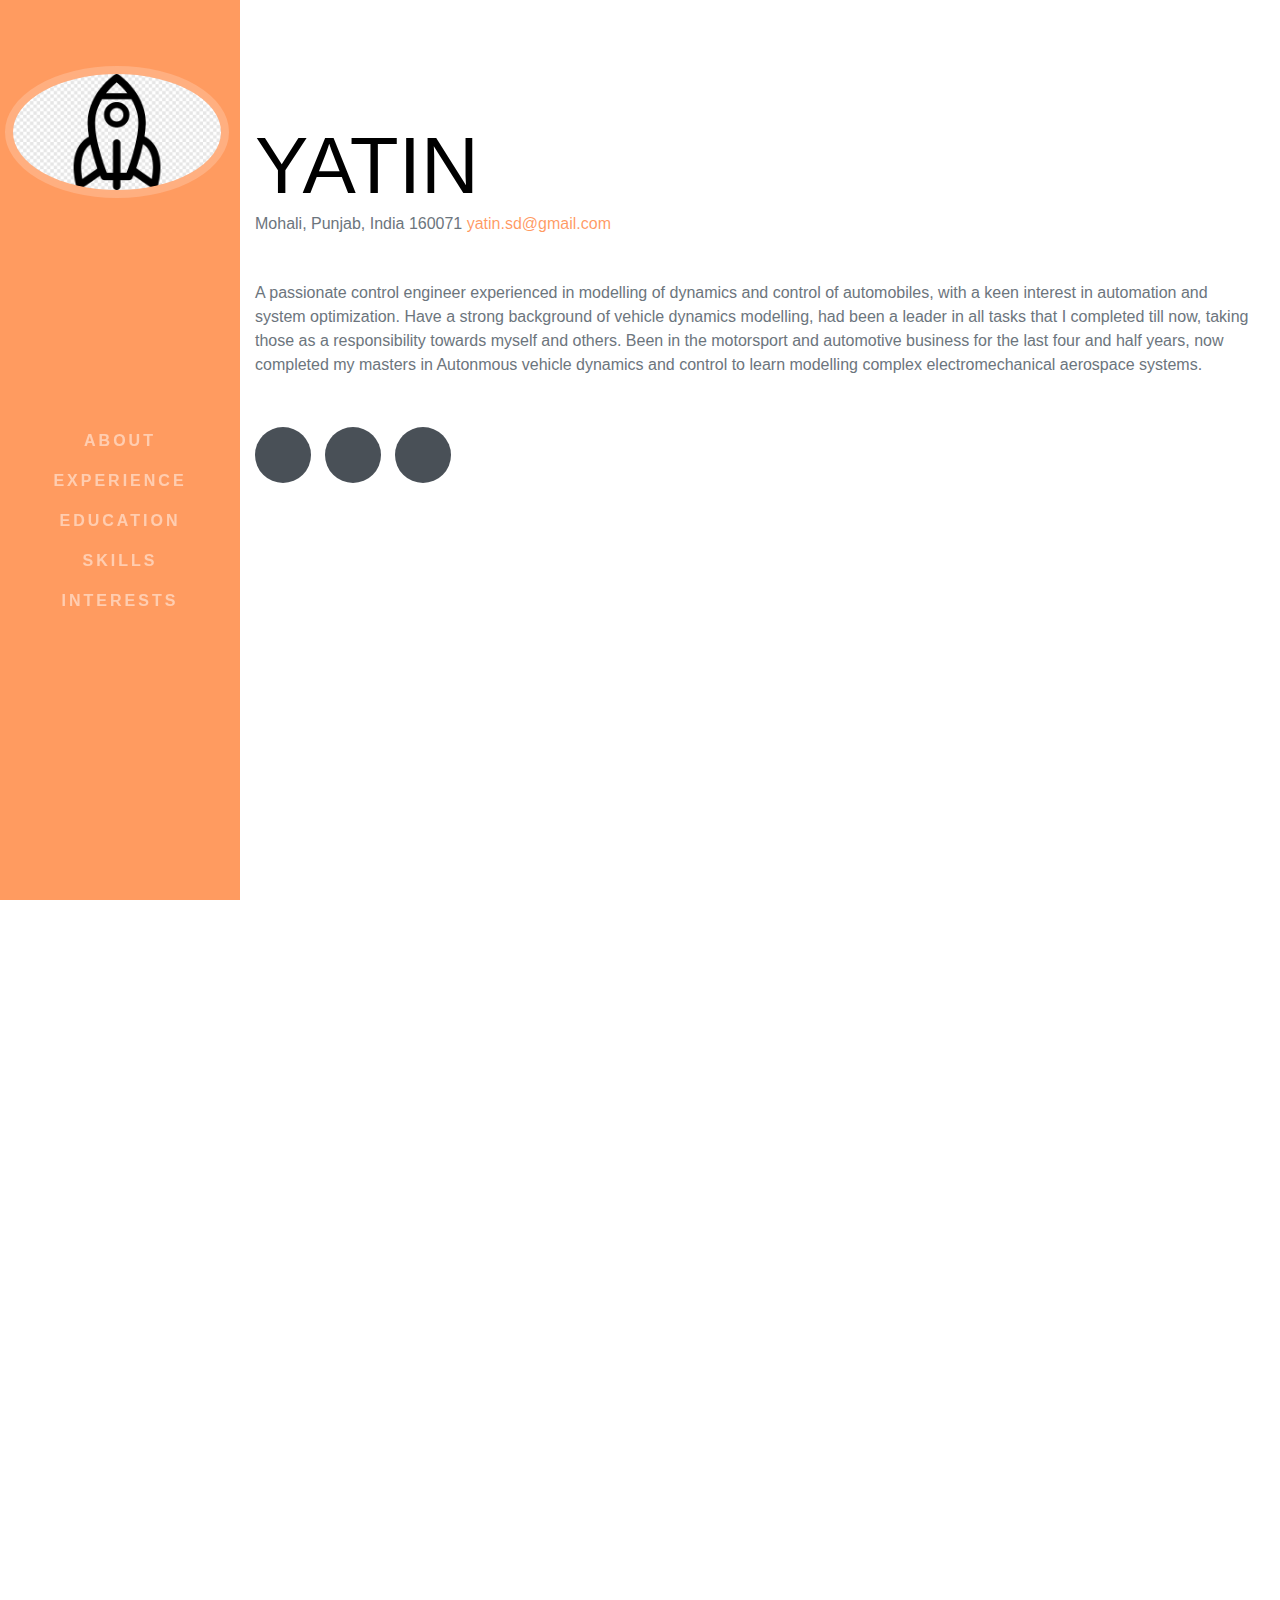
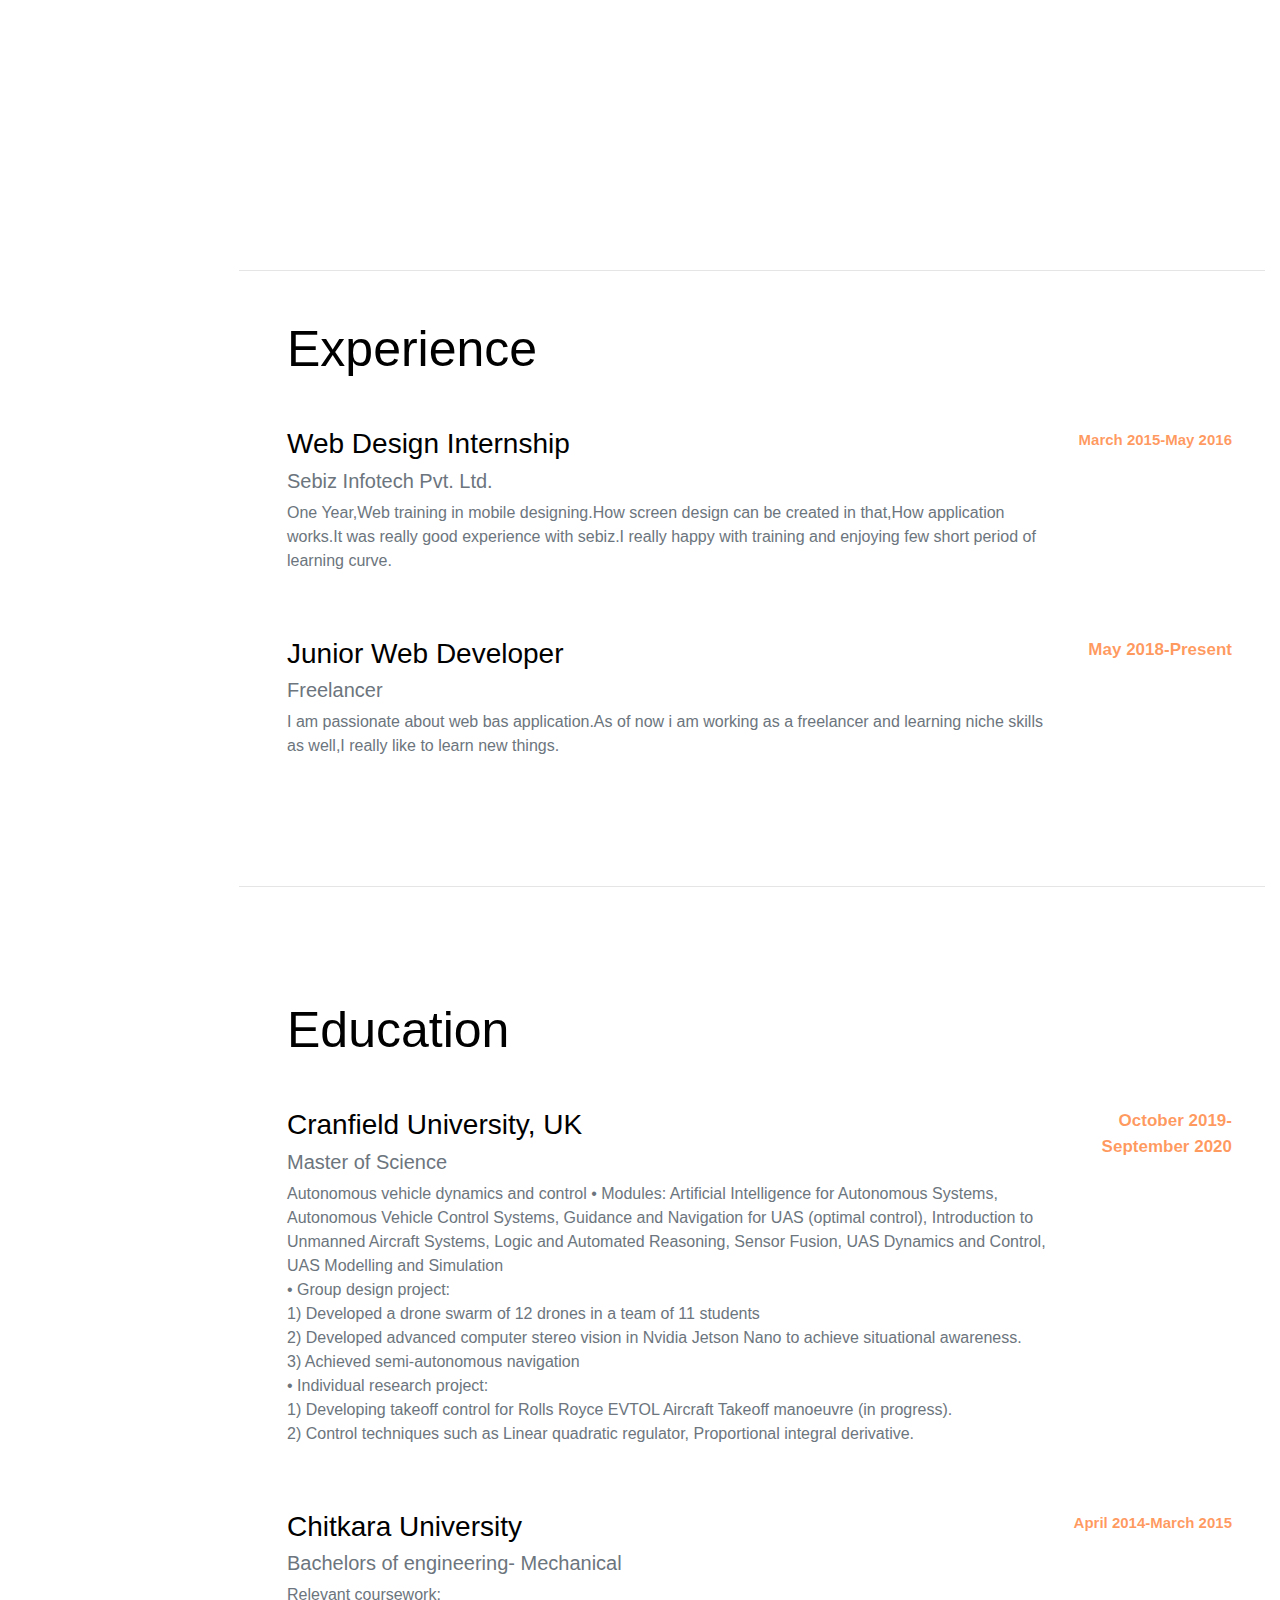
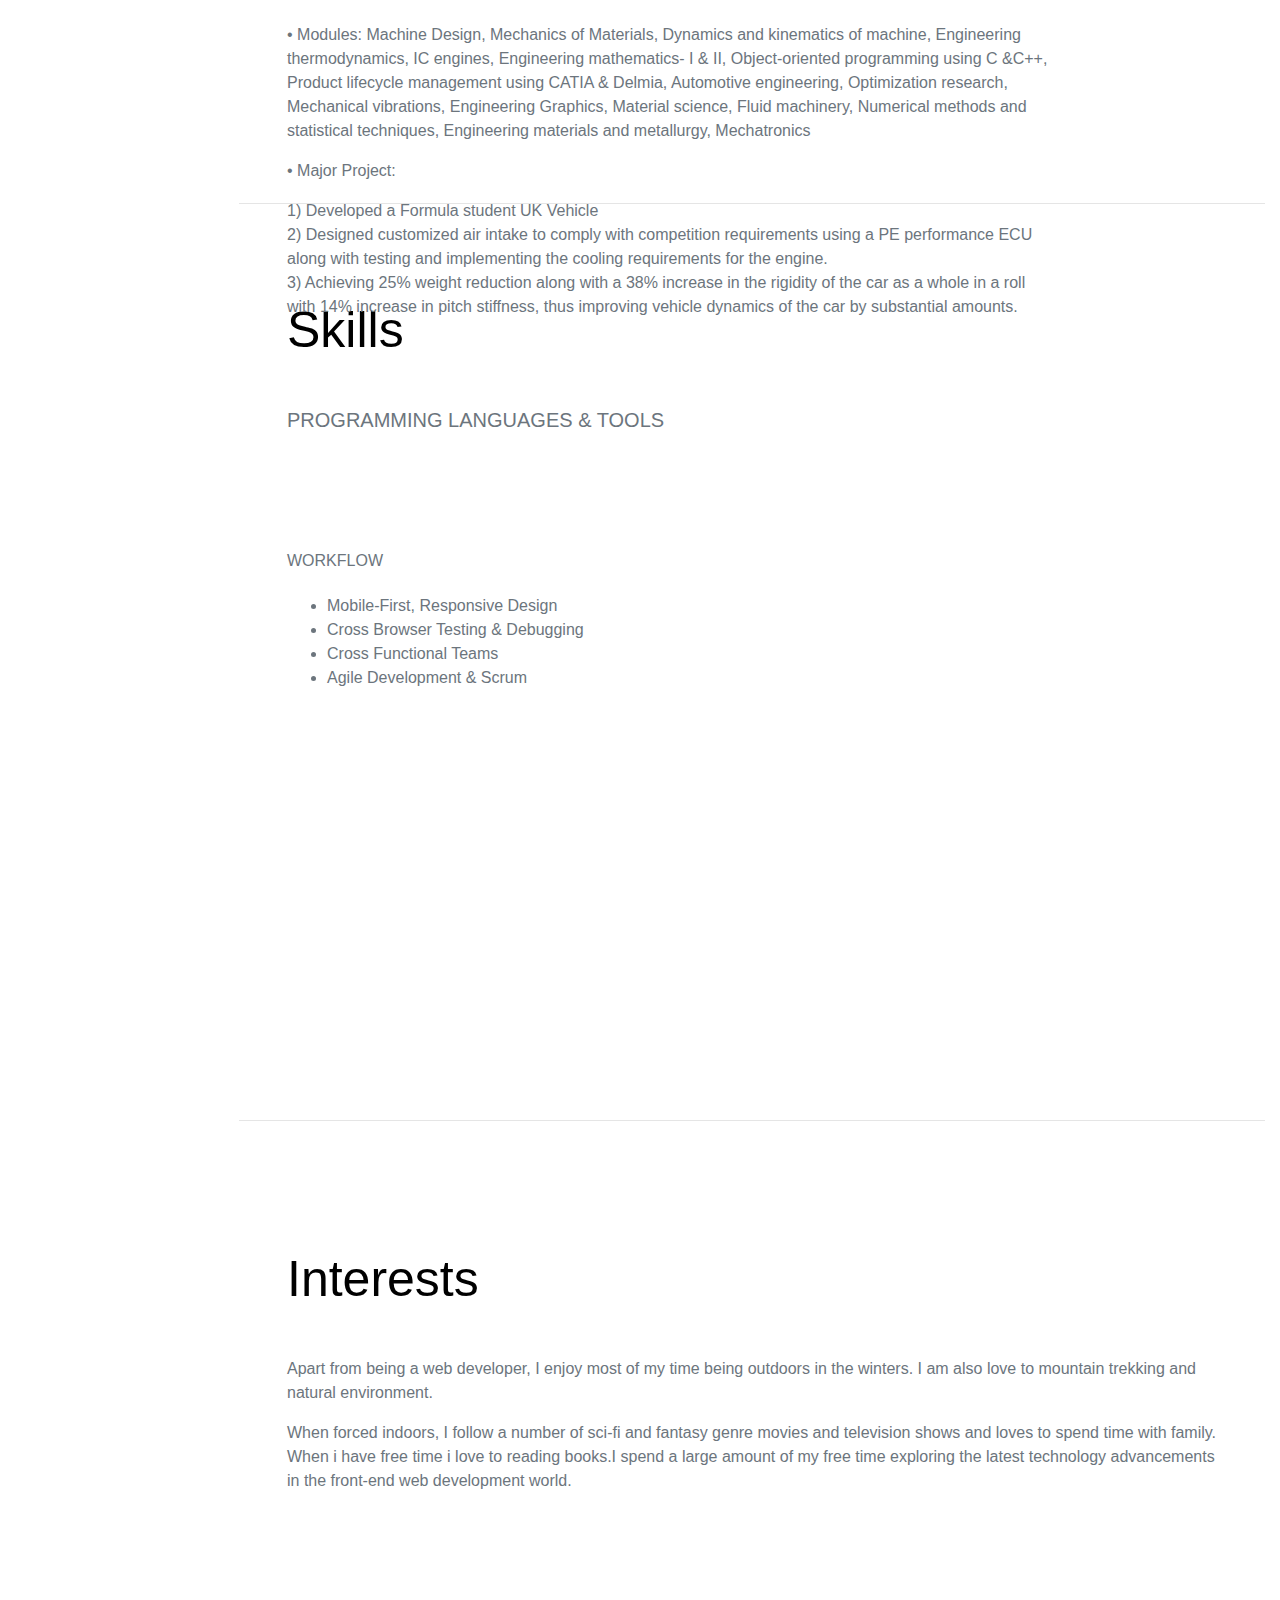
==== index.html @ 7734121a "Update index.html" ====
<!DOCTYPE html>
<html>
  <head>
    <meta charset="utf-8" />
    <meta
      name="viewport"
      content="width=device-width, initial-scale=1, shrink-to-fit=no"
    />
    <link rel="stylesheet" href="./assets/css/bootstrap.css" />
    <title>Resume</title>
    <link rel="stylesheet" href="./assets/css/resume.css" />
    <link
      rel="stylesheet"
      href="https://use.fontawesome.com/releases/v5.7.1/css/all.css"
      integrity="sha384-fnmOCqbTlWIlj8LyTjo7mOUStjsKC4pOpQbqyi7RrhN7udi9RwhKkMHpvLbHG9Sr"
      crossorigin="anonymous"
    />
  </head>

  <body id="page-top">
    <nav class="navbar navbar-expand-lg navbar-dark fixed-top" id="sideNav">
      <a class="navbar-brand" href="#page-top">
        <span class="d-block d-lg-none">YATIN</span>
        <span class="d-none d-lg-block">
          <img
            src="./assets/img/Robot.png"
            class="img-fluid img-profile rounded-circle"
            alt="my profile pic"
          />
        </span>
      </a>
      <button
        class="navbar-toggler"
        type="button"
        data-toggle="collapse"
        data-target="#collapsibleNavbar"
      >
        <span class="navbar-toggler-icon"></span>
      </button>
      <div class="collapse navbar-collapse" id="collapsibleNavbar">
        <ul class="navbar-nav">
          <li class="nav-item">
            <a class="nav-link" href="#about">About</a>
          </li>
          <li class="nav-item">
            <a class="nav-link" href="#experience">Experience</a>
          </li>
          <li class="nav-item">
            <a class="nav-link" href="#education">Education</a>
          </li>
          <li class="nav-item">
            <a class="nav-link" href="#skills">Skills</a>
          </li>
          <li class="nav-item">
            <a class="nav-link" href="#interests">Interests</a>
          </li>
        </ul>
      </div>
    </nav>

    <main class="container-fluid">
      <section
        class="resume-section p-3 p-lg-10"
        id="about"
        data-component="about"
      ></section>

      <hr class="mb-0" />

      <section
        class="resume-section p-3 p-lg-5"
        id="experience"
        data-component="experience"
      ></section>

      <hr class="mb-0" />

      <section
        class="resume-section p-3 p-lg-5"
        id="education"
        data-component="education"
      ></section>

      <hr class="mb-0" />

      <section
        class="resume-section p-3 p-lg-5"
        id="skills"
        data-component="skills"
      ></section>

      <hr class="mb-0" />

      <section
        class="resume-section p-3 p-lg-5"
        id="interests"
        data-component="interests"
      ></section>
    </main>
    <script src="./assets/js/jquery.js"></script>
    <script src="./assets/js/custom.js"></script>
  </body>
</html>
---- assets/css/resume.css ----
@import url("mobile.css");

body{
    /* font-family:Muli,-apple-system,BlinkMacSystemFont,'Segoe UI',Roboto,'Helvetica Neue',Arial,sans-serif,'Apple Color Emoji','Segoe UI Emoji','Segoe UI Symbol','Noto Color Emoji'; */
    padding-top:54px;
    color:#868e96;
}

#sideNav{
    background-color: rgba(255, 94, 0, 0.623);
}

#sideNav .navbar-nav .nav-item .nav-link{
    font-weight:800;
    letter-spacing:3px;
    text-transform:uppercase;
}

#about{
    height: 200vh;
    text-transform: ;
}

#about h1{
    text-transform: uppercase;
    font-size: 5rem;
    color: black;
}

#experience h1{
    font-size: 50px;
    color: black;
}

#experience h3{
    color: black;
}

#education{
    height: 100vh;
}

#education h1{
    font-size: 50px;
    color: black;
    margin-top: 65px;
}

#education h3{
    color: black;
}

#skills{
    height: 100vh;
}

#skills h1{
    font-size: 50px;
    color: black;
}

.languages i:hover{
    color: rgba(255, 94, 0, 0.623);
}

.languages{
    font-size: 50px;
    margin-top: 20px;
}

.languages .html{
    margin-right: 10px;
}

.languages .css{
    margin-right: 10px;
}

#interests{
    height: 100vh;
}

#interests h1{
    font-size: 50px;
    color: black;
    margin-top: 80px; 
}

.name{
    color: rgba(255, 94, 0, 0.623);
}

.social-icons{
    font-size: 50px;
    margin-top: 50px; 
}

.social-icons a{
    display:inline-block;
    height:56px;
    width: 56px;
    background-color:#495057;
    color:white;
    border-radius:100%;
    text-align:center;
    font-size:25px;
    line-height:56px;
}

.social-icons a:hover{
    background-color:rgba(255, 94, 0, 0.623);
}

.resume-date{
    padding: 0;
    font-size: 17px;
    color: rgba(255, 94, 0, 0.623);
}

.senior{
    font-size: 15px;
}
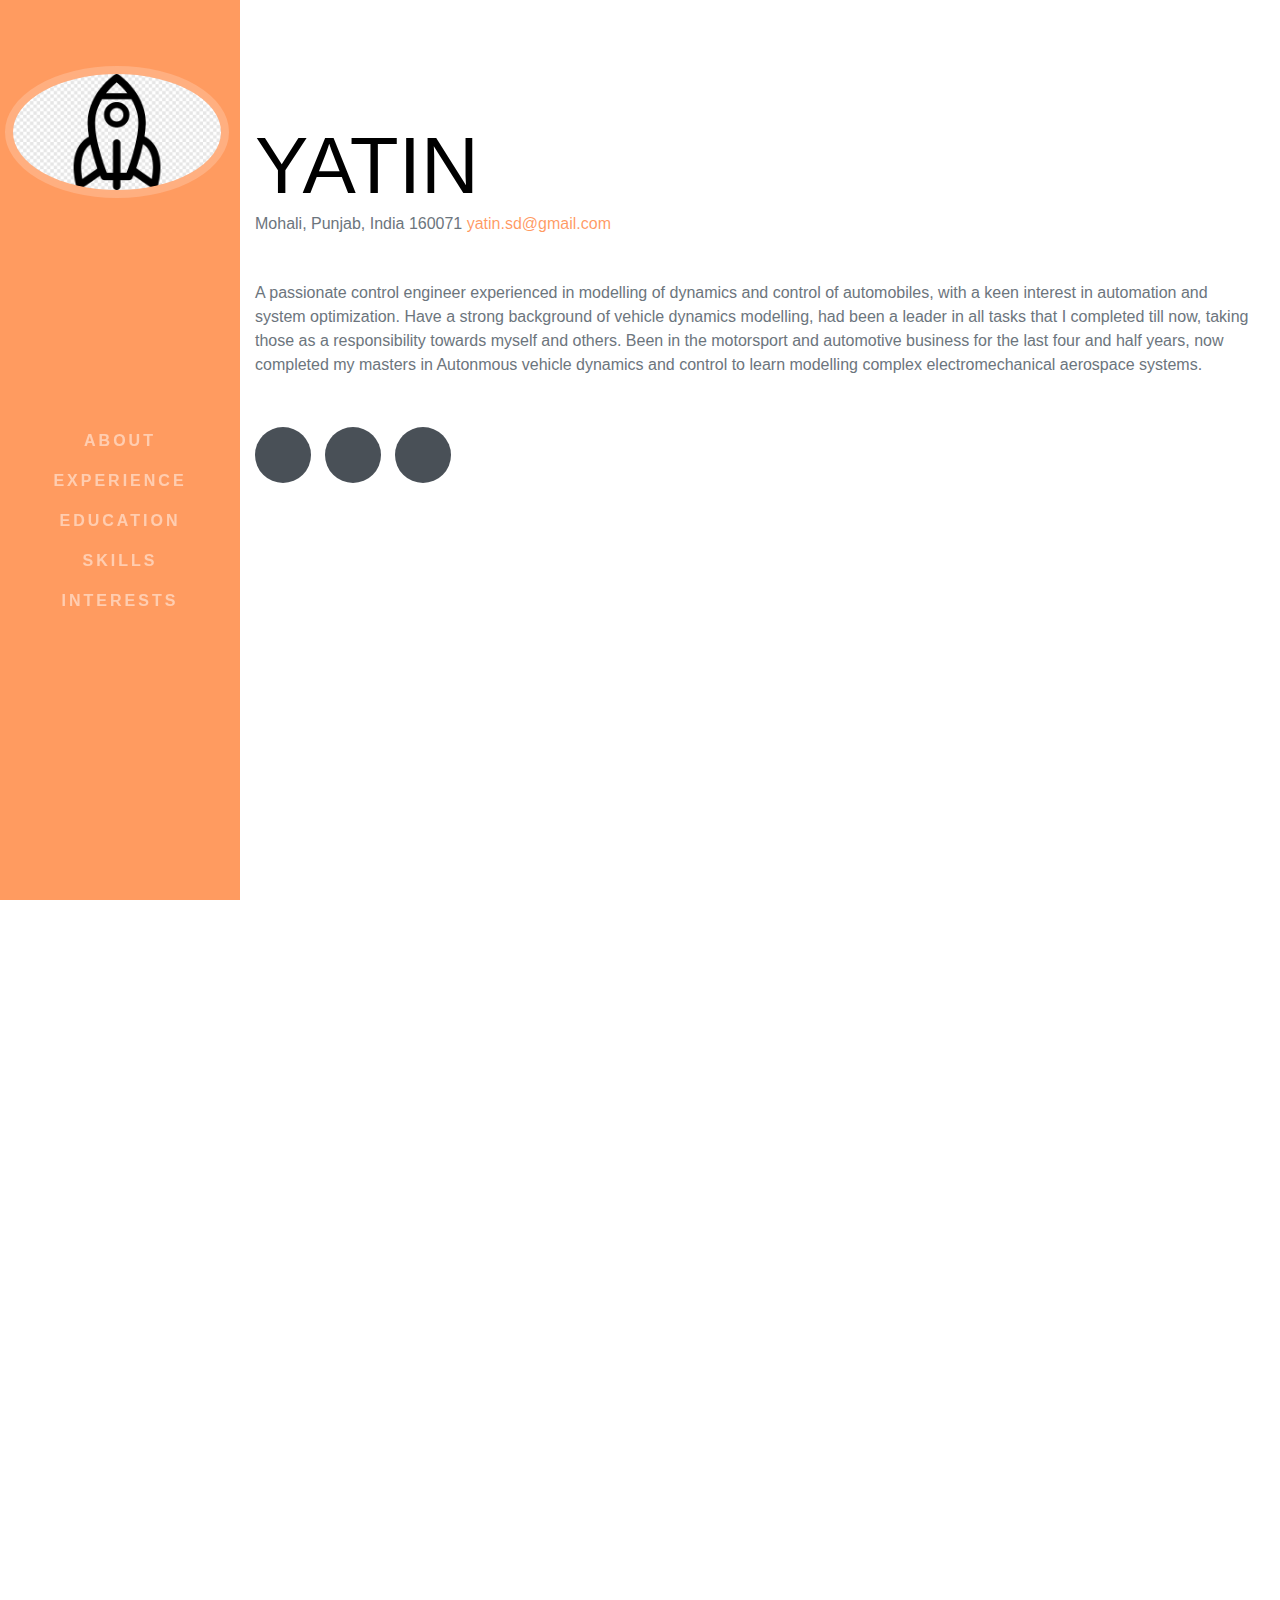
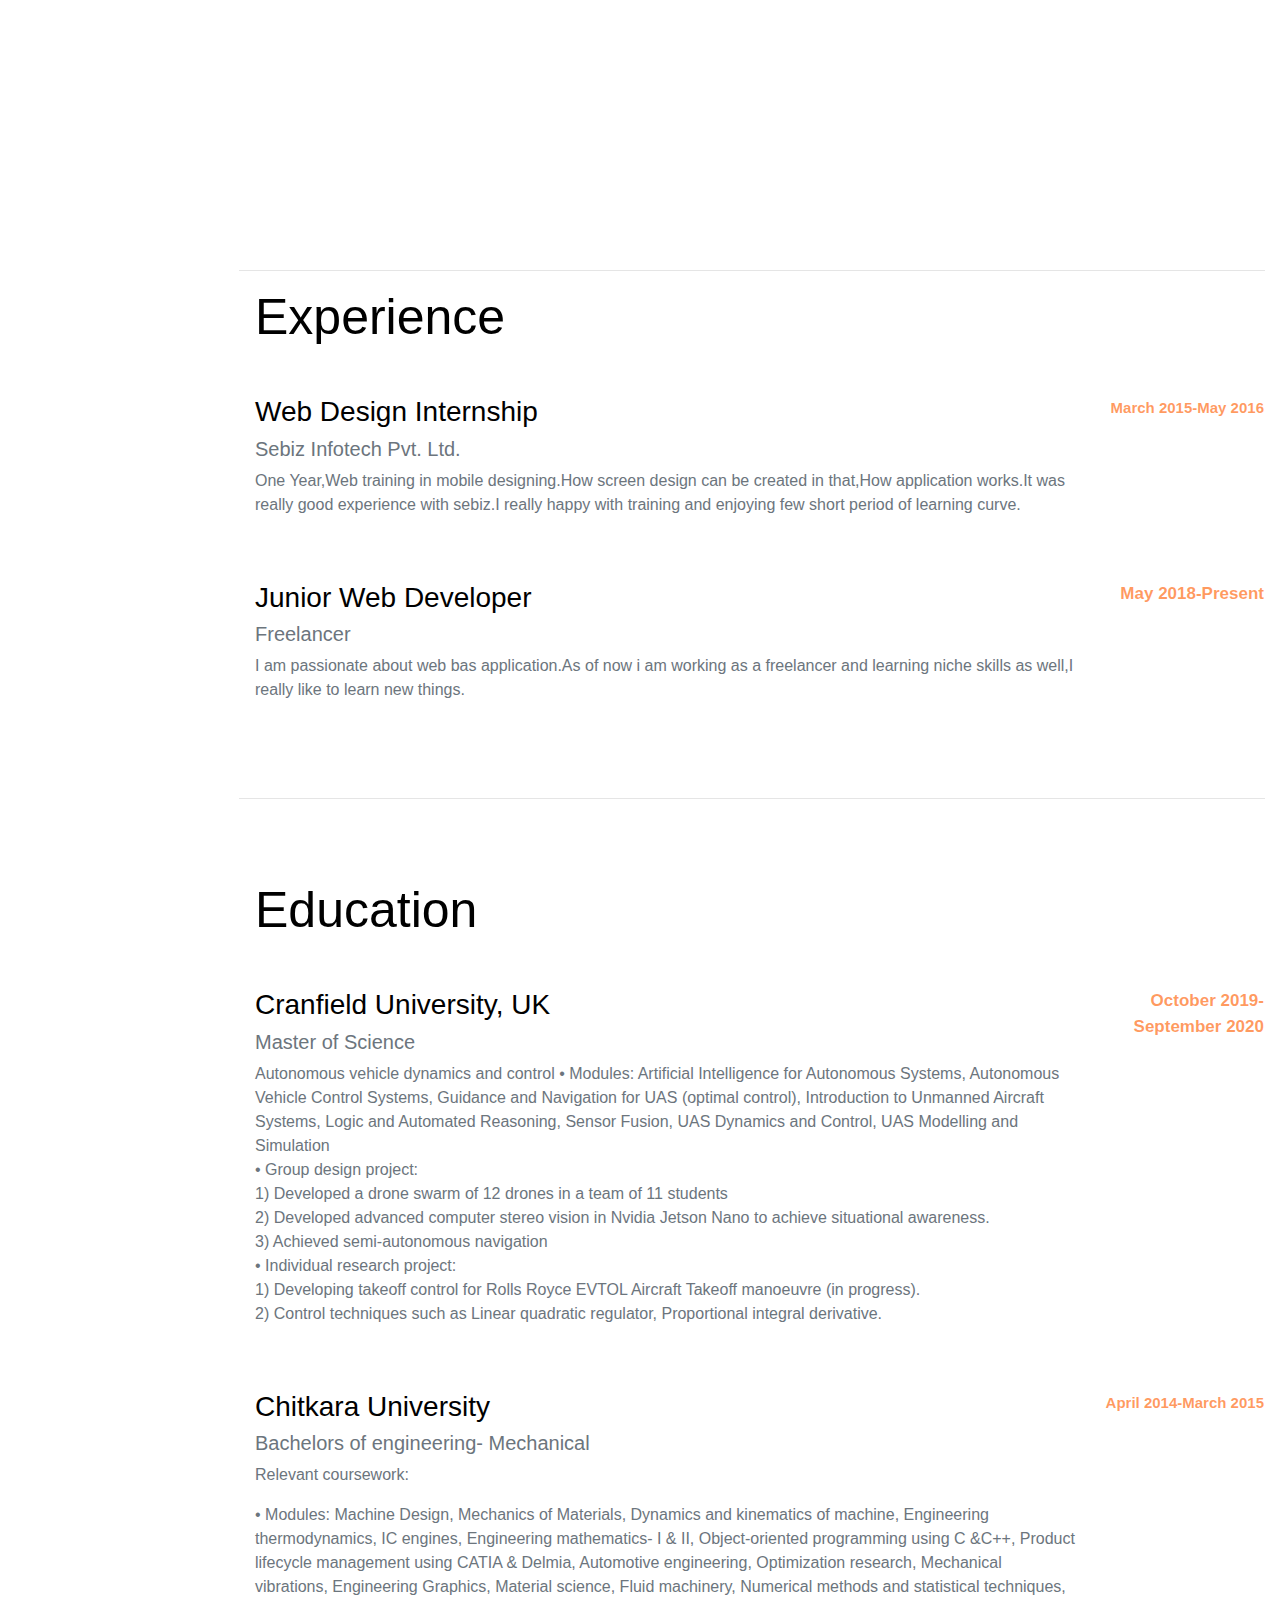
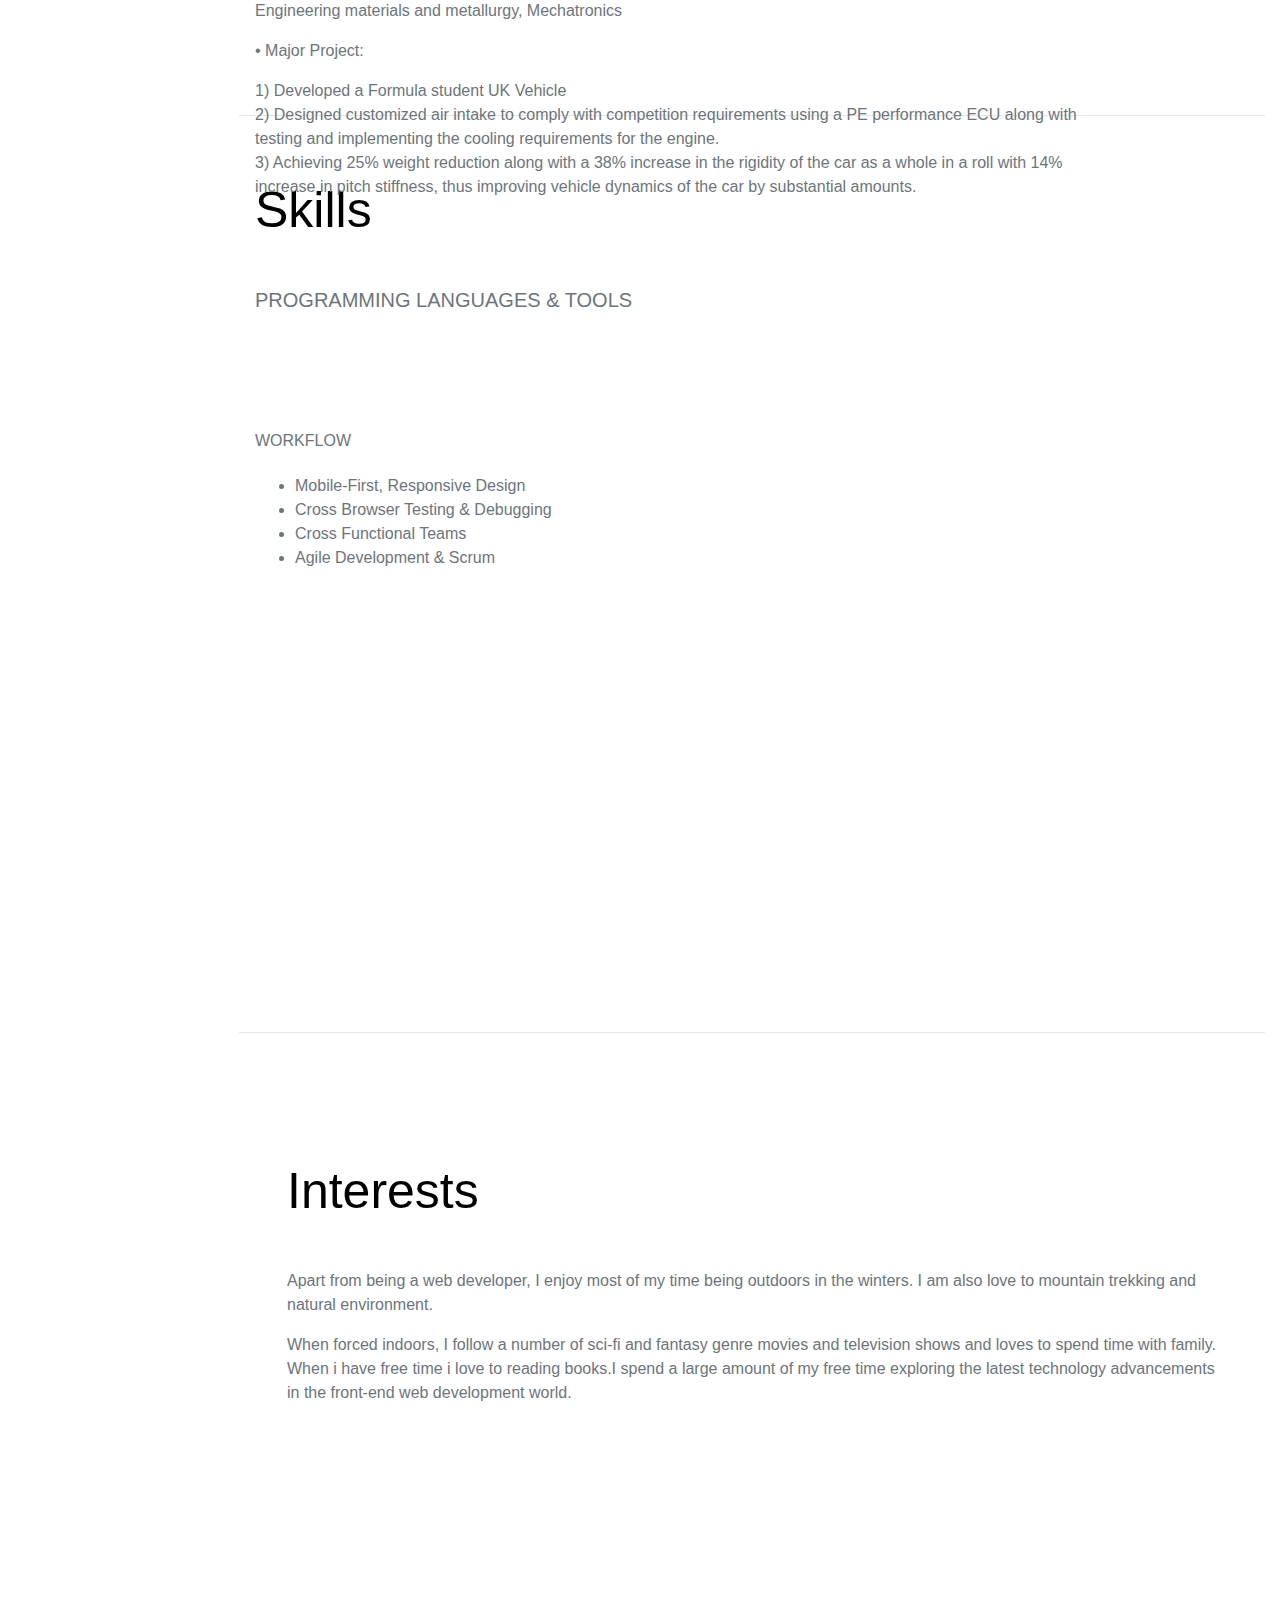
==== commit 3b8a5f9d: "Update index.html" ====
--- a/index.html
+++ b/index.html
@@ -60,7 +60,7 @@
 
     <main class="container-fluid">
       <section
-        class="resume-section p-3 p-lg-10"
+        class="resume-section p-3 p-lg-8"
         id="about"
         data-component="about"
       ></section>
@@ -68,7 +68,7 @@
       <hr class="mb-0" />
 
       <section
-        class="resume-section p-3 p-lg-5"
+        class="resume-section p-3 p-lg-9"
         id="experience"
         data-component="experience"
       ></section>
@@ -76,7 +76,7 @@
       <hr class="mb-0" />
 
       <section
-        class="resume-section p-3 p-lg-5"
+        class="resume-section p-3 p-lg-12"
         id="education"
         data-component="education"
       ></section>
@@ -84,7 +84,7 @@
       <hr class="mb-0" />
 
       <section
-        class="resume-section p-3 p-lg-5"
+        class="resume-section p-3 p-lg-10"
         id="skills"
         data-component="skills"
       ></section>
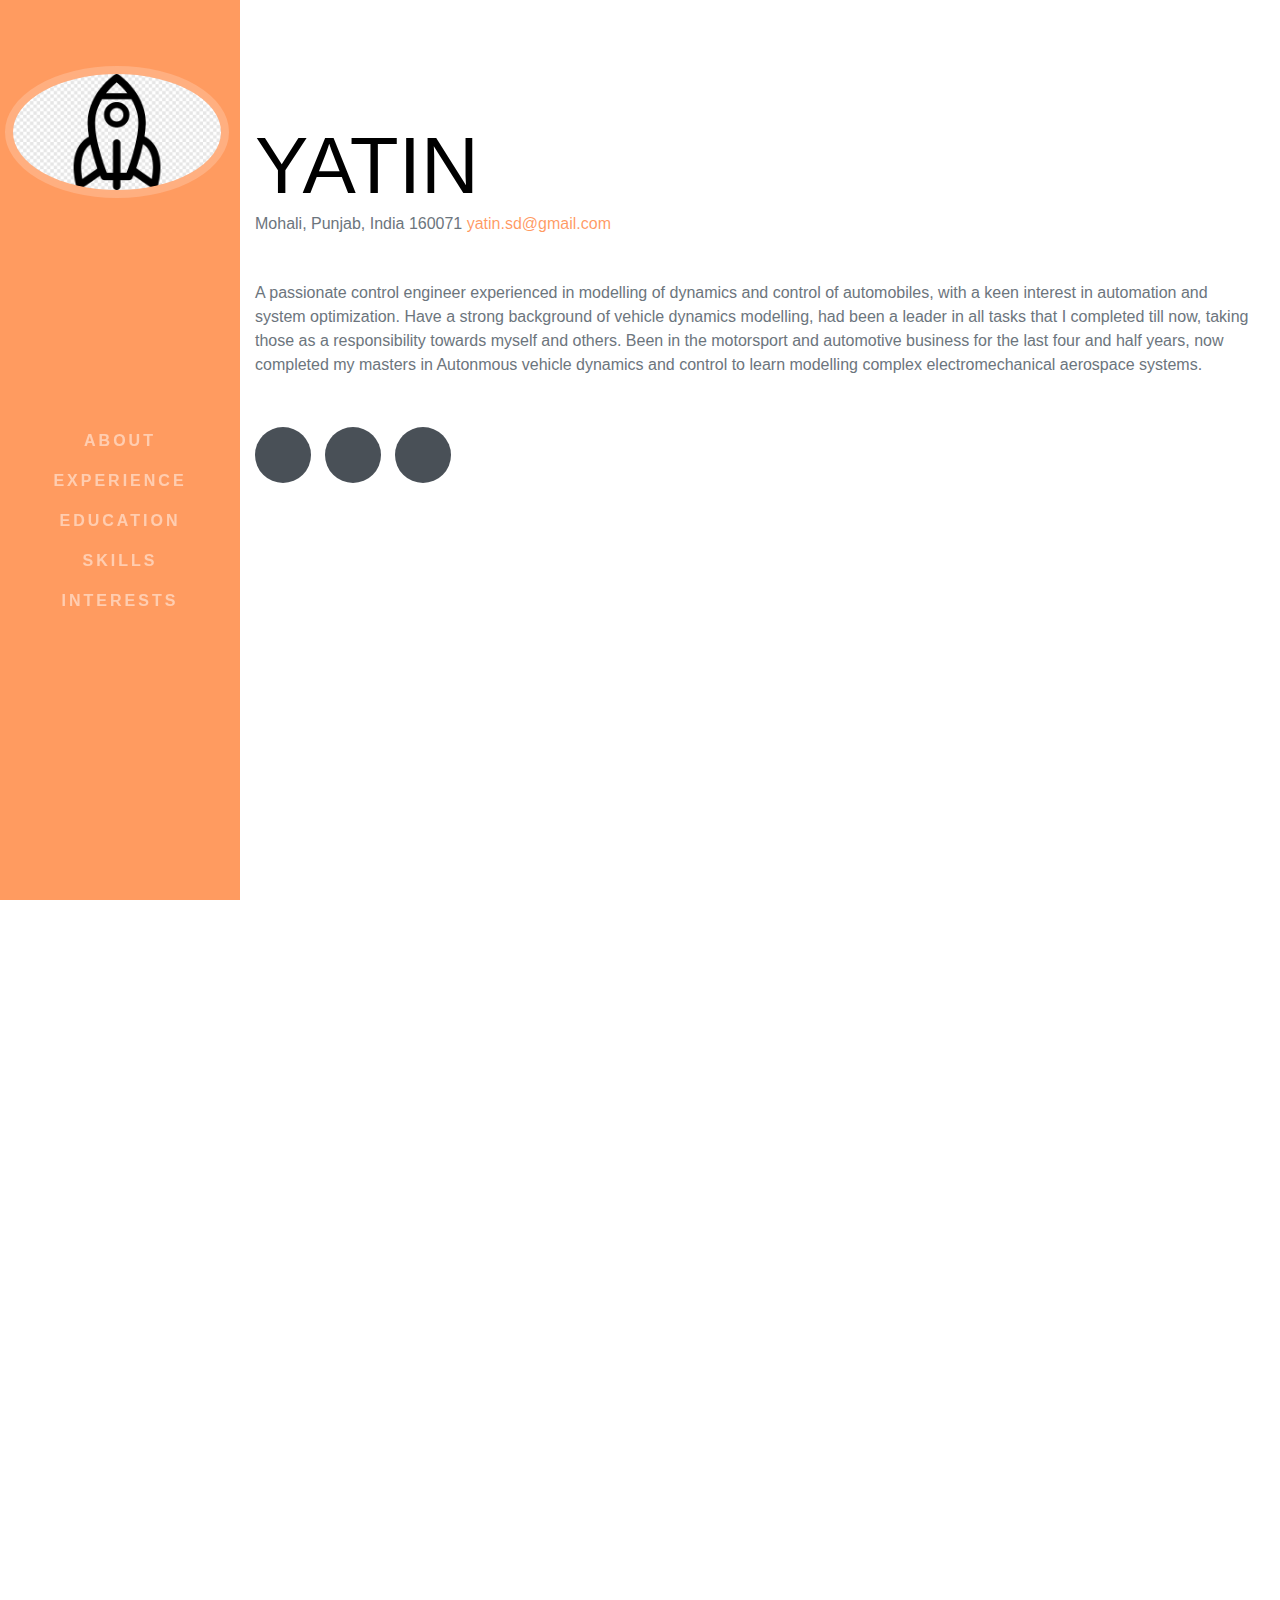
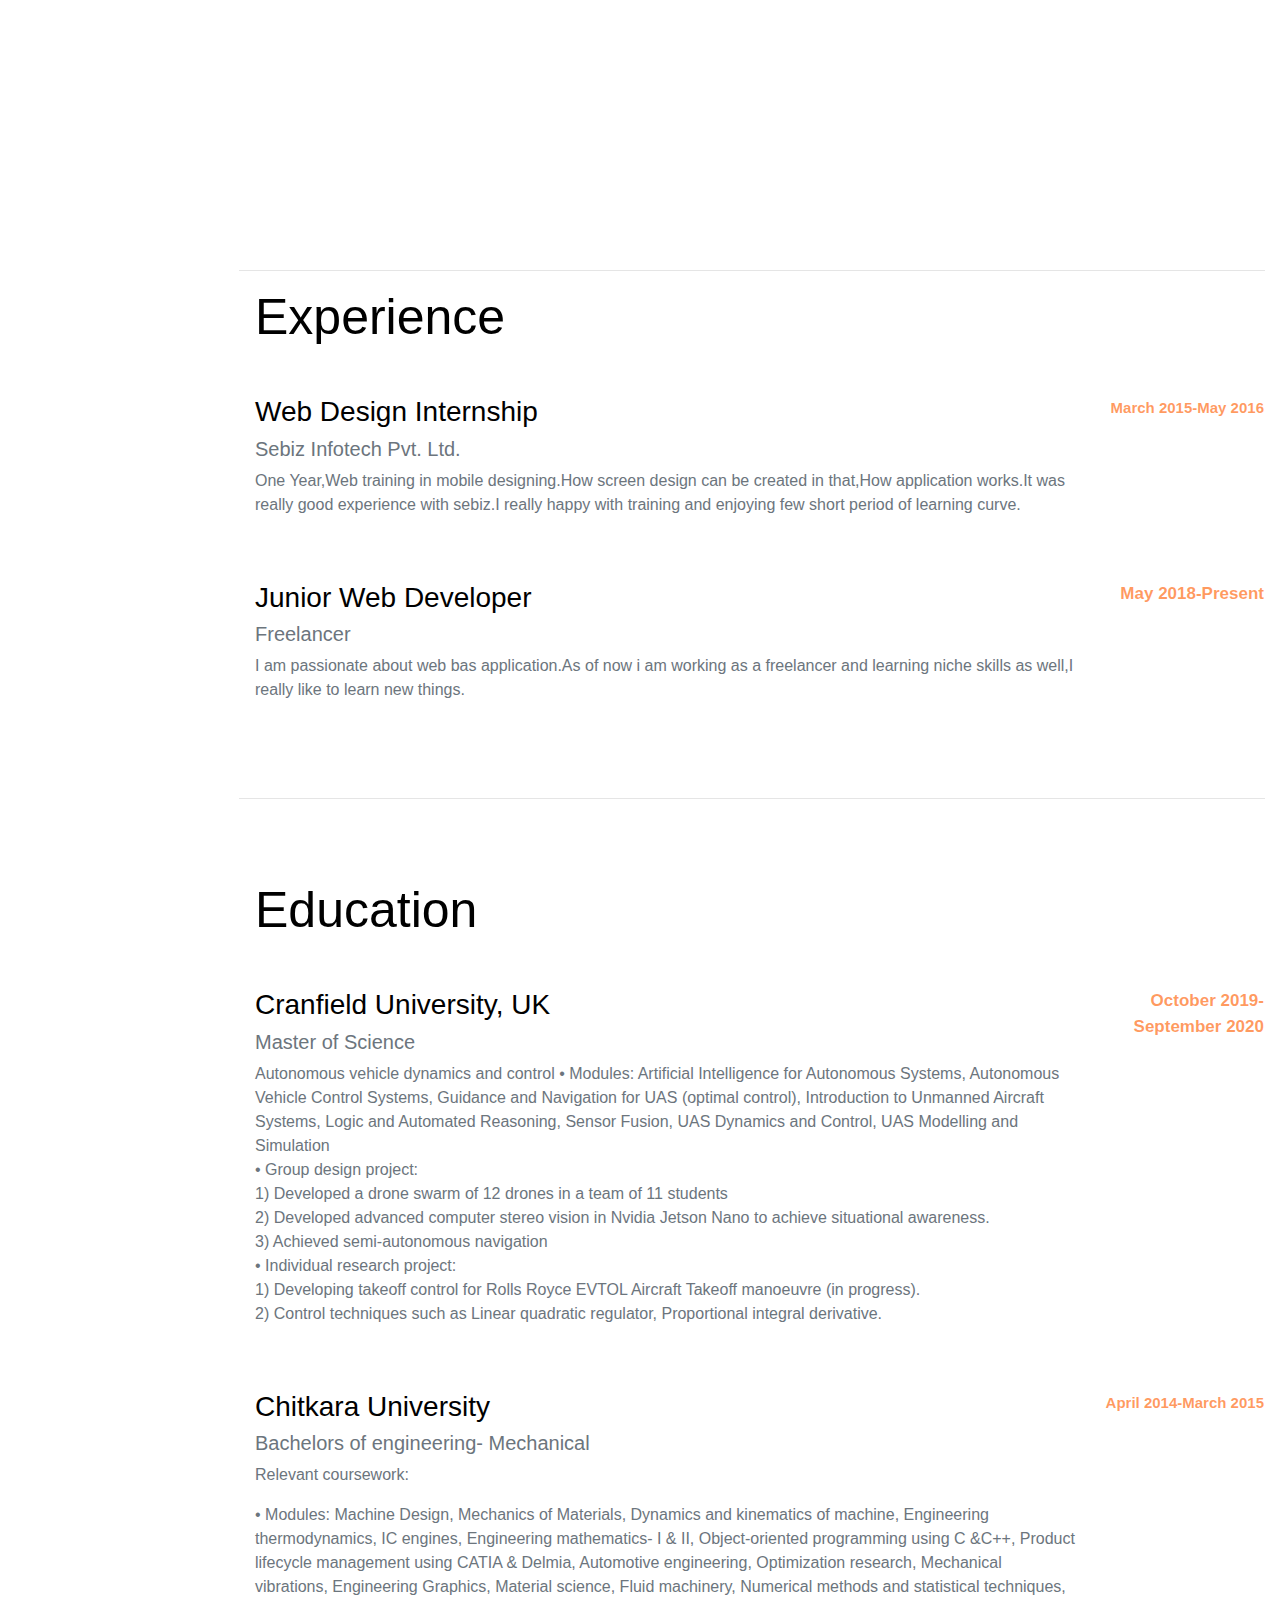
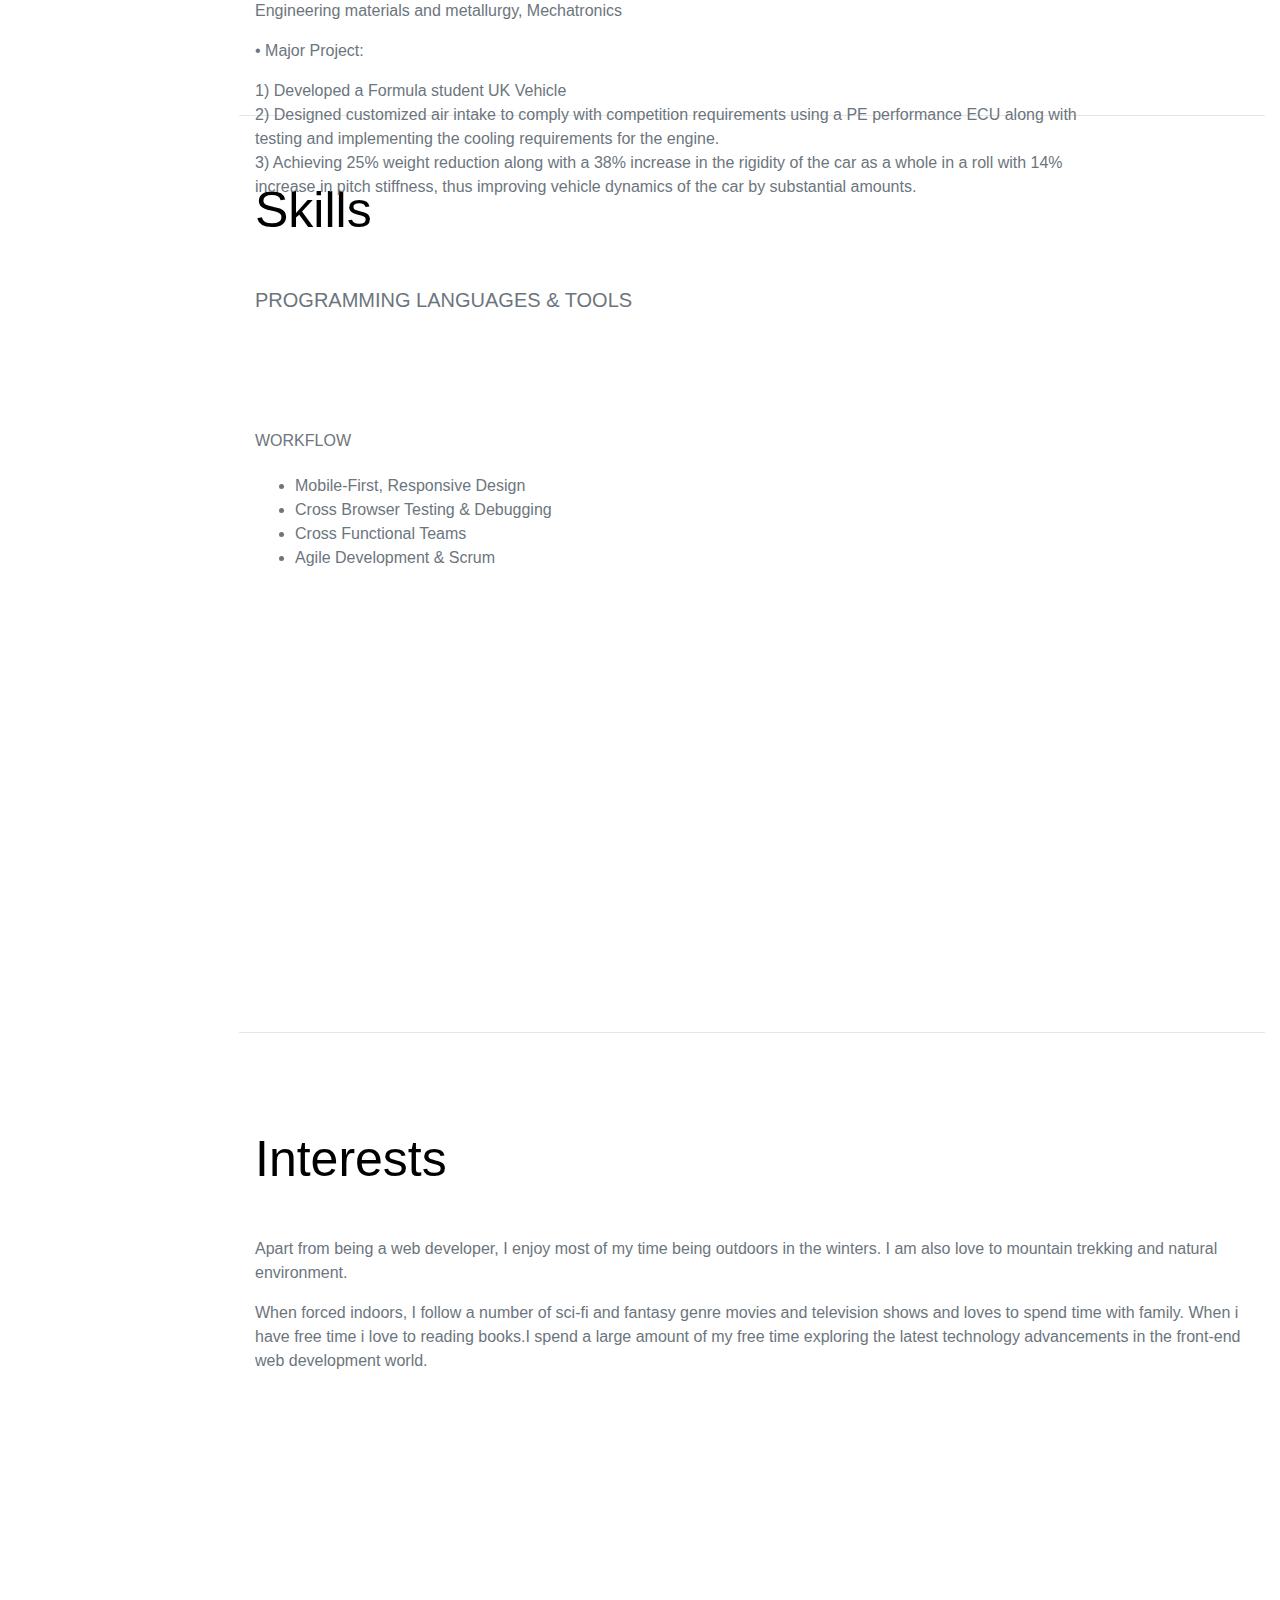
==== commit 93304e6c: "Update index.html" ====
--- a/index.html
+++ b/index.html
@@ -92,7 +92,7 @@
       <hr class="mb-0" />
 
       <section
-        class="resume-section p-3 p-lg-5"
+        class="resume-section p-3 p-lg-9"
         id="interests"
         data-component="interests"
       ></section>
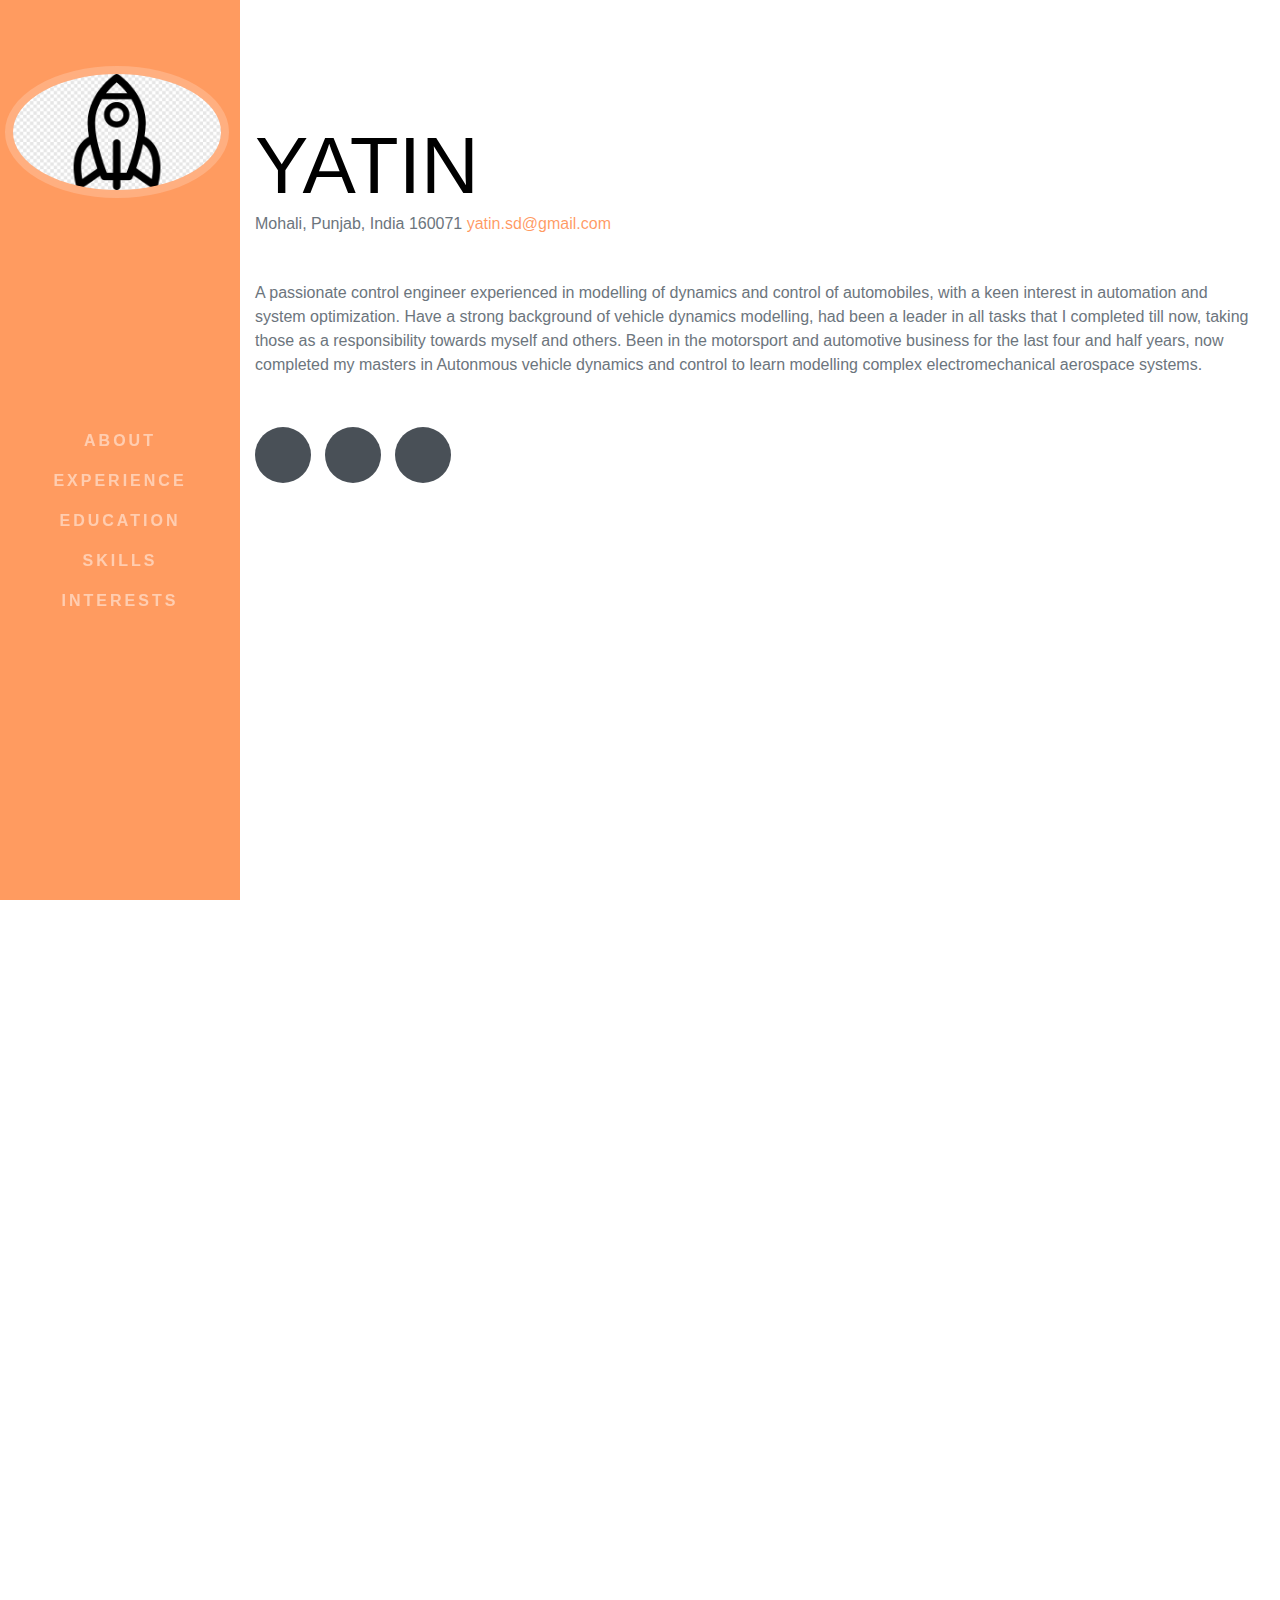
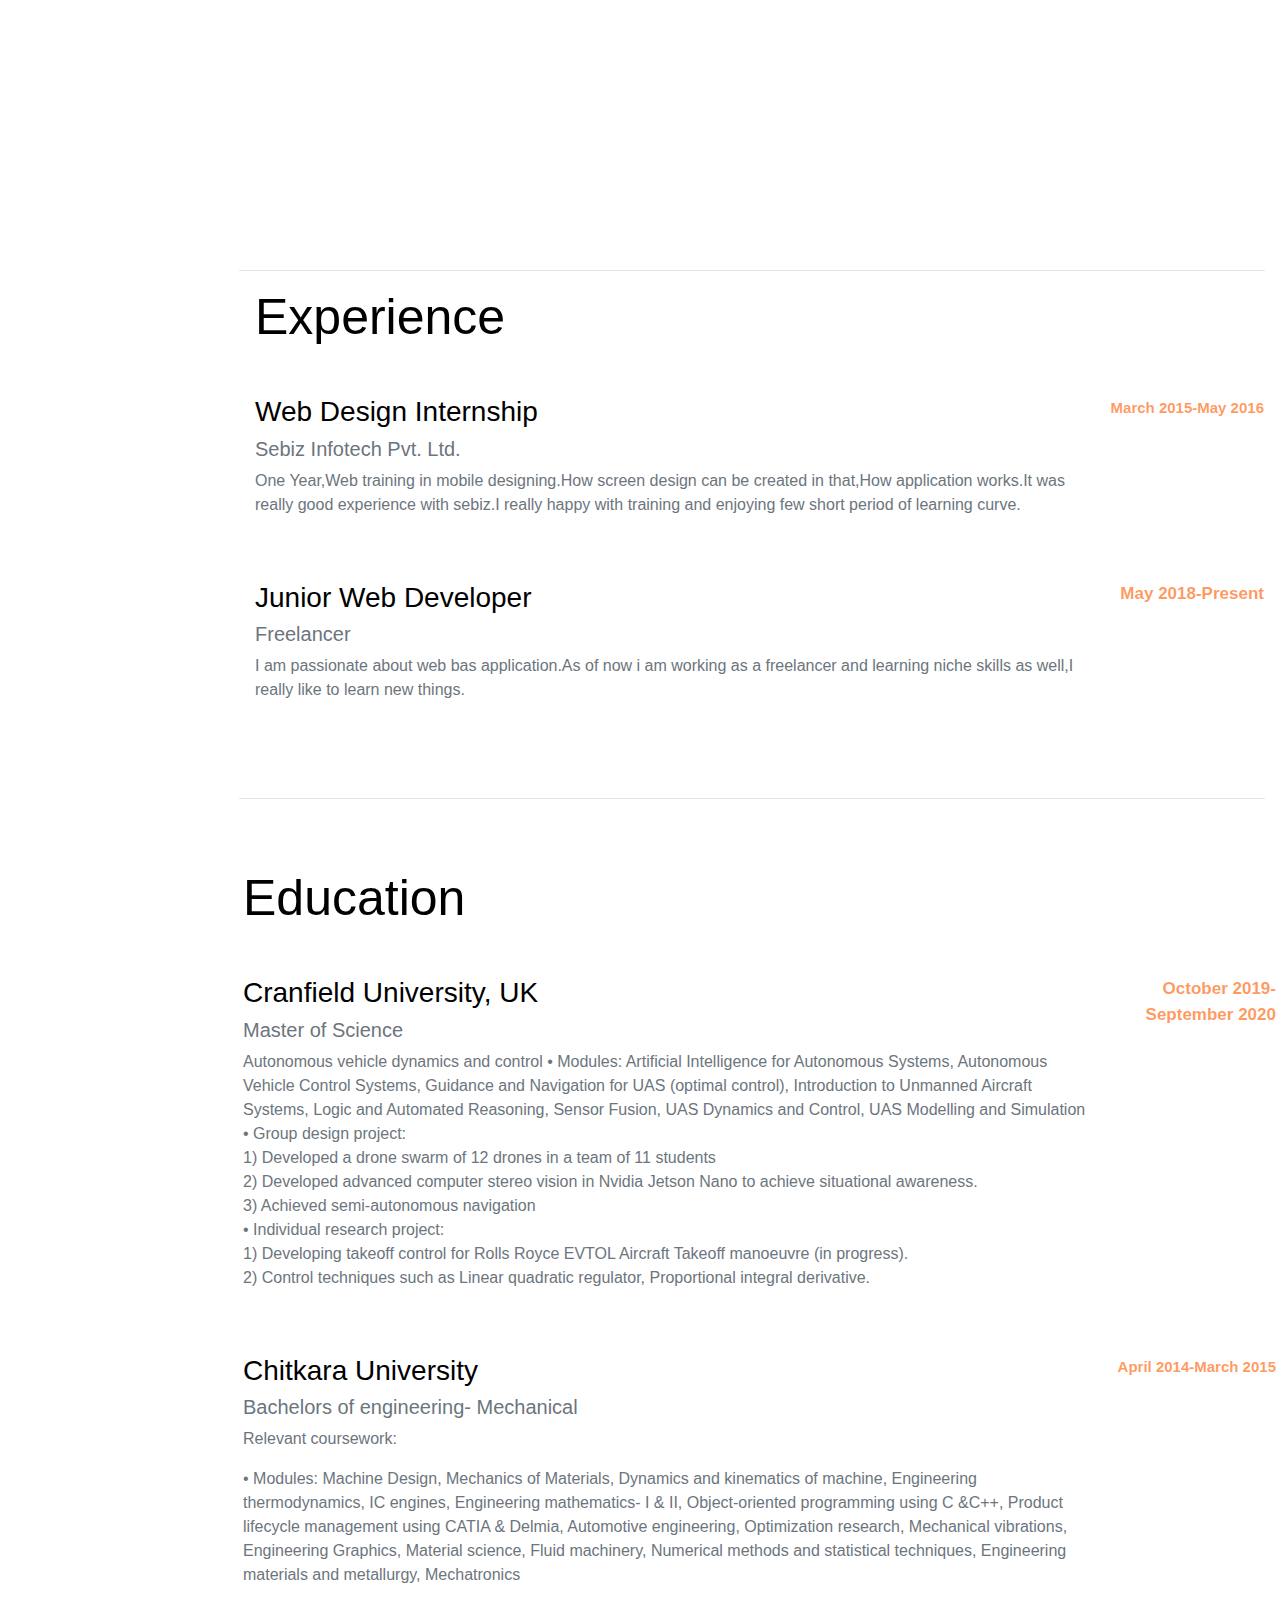
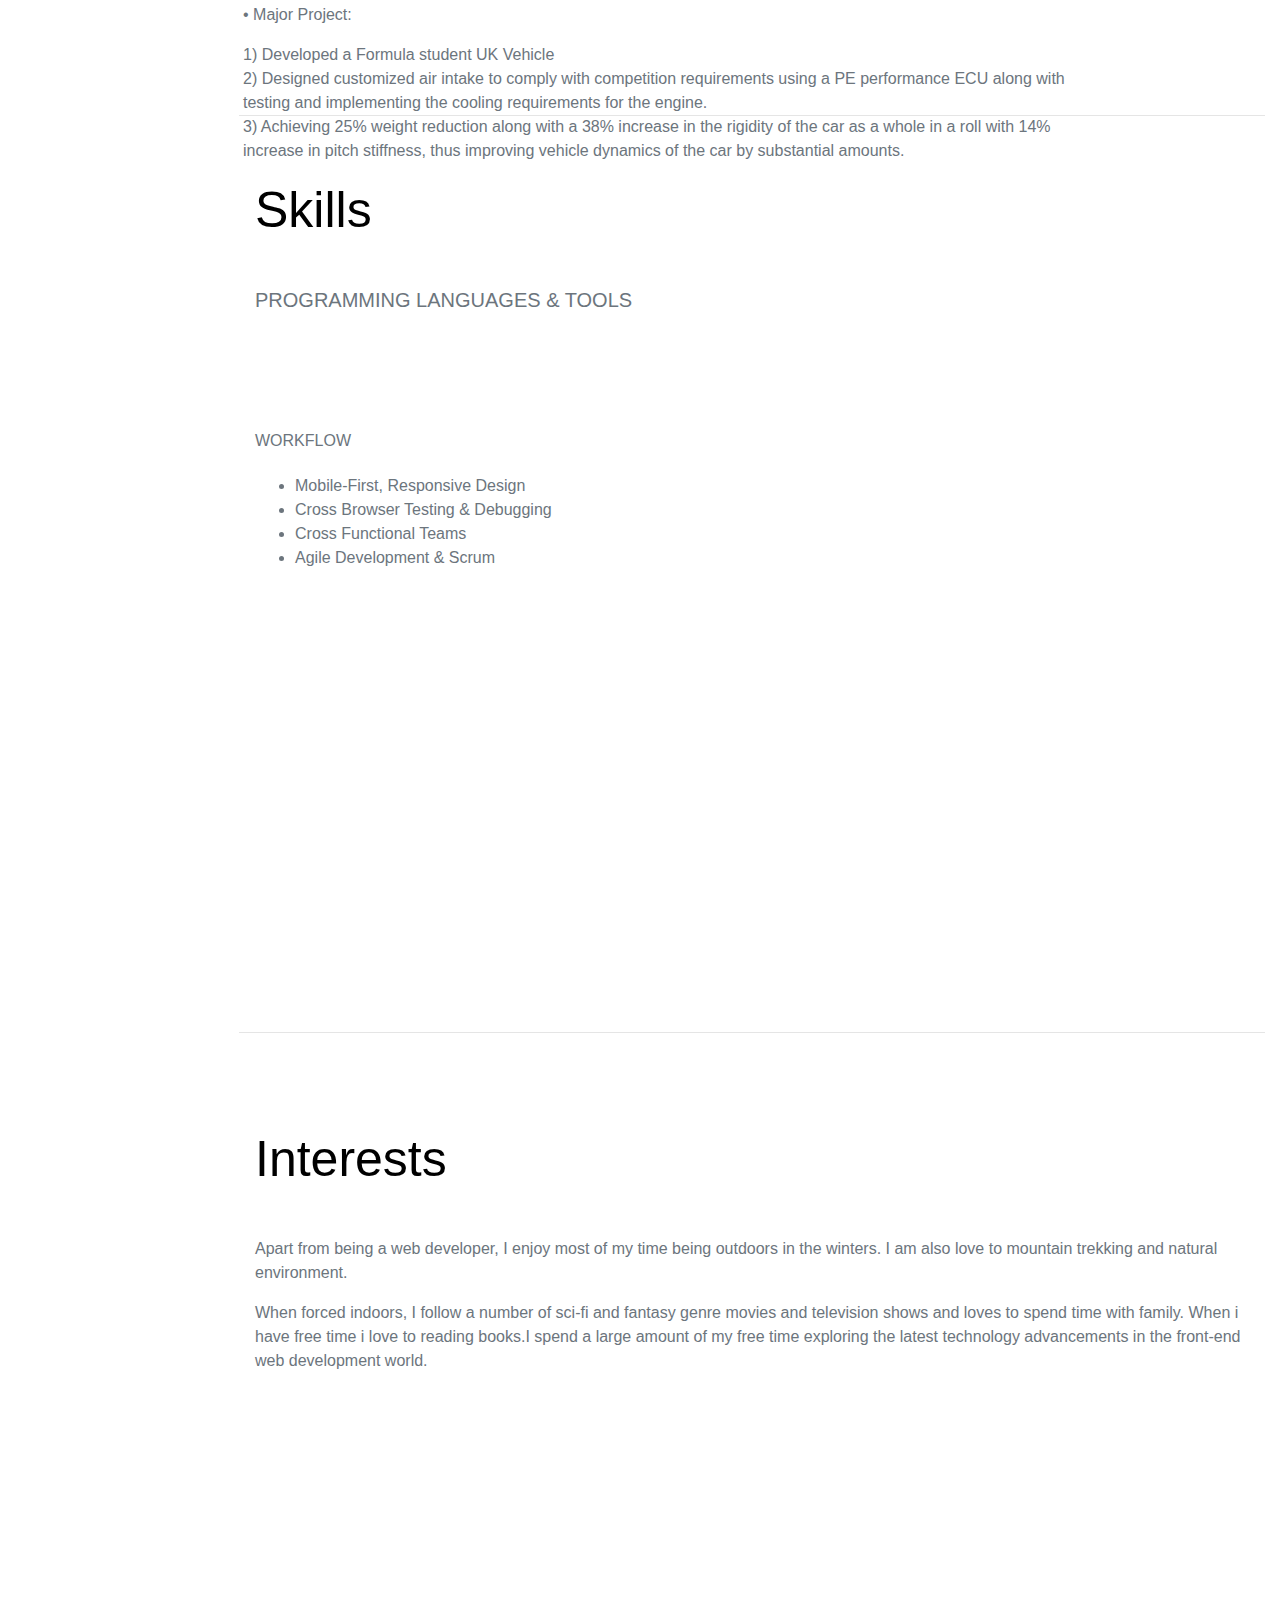
==== commit 5e478206: "Update index.html" ====
--- a/index.html
+++ b/index.html
@@ -76,7 +76,7 @@
       <hr class="mb-0" />
 
       <section
-        class="resume-section p-3 p-lg-12"
+        class="resume-section p-1 p-lg-25"
         id="education"
         data-component="education"
       ></section>
@@ -84,7 +84,7 @@
       <hr class="mb-0" />
 
       <section
-        class="resume-section p-3 p-lg-10"
+        class="resume-section p-3 p-lg-20"
         id="skills"
         data-component="skills"
       ></section>
@@ -92,7 +92,7 @@
       <hr class="mb-0" />
 
       <section
-        class="resume-section p-3 p-lg-9"
+        class="resume-section p-3 p-lg-20"
         id="interests"
         data-component="interests"
       ></section>
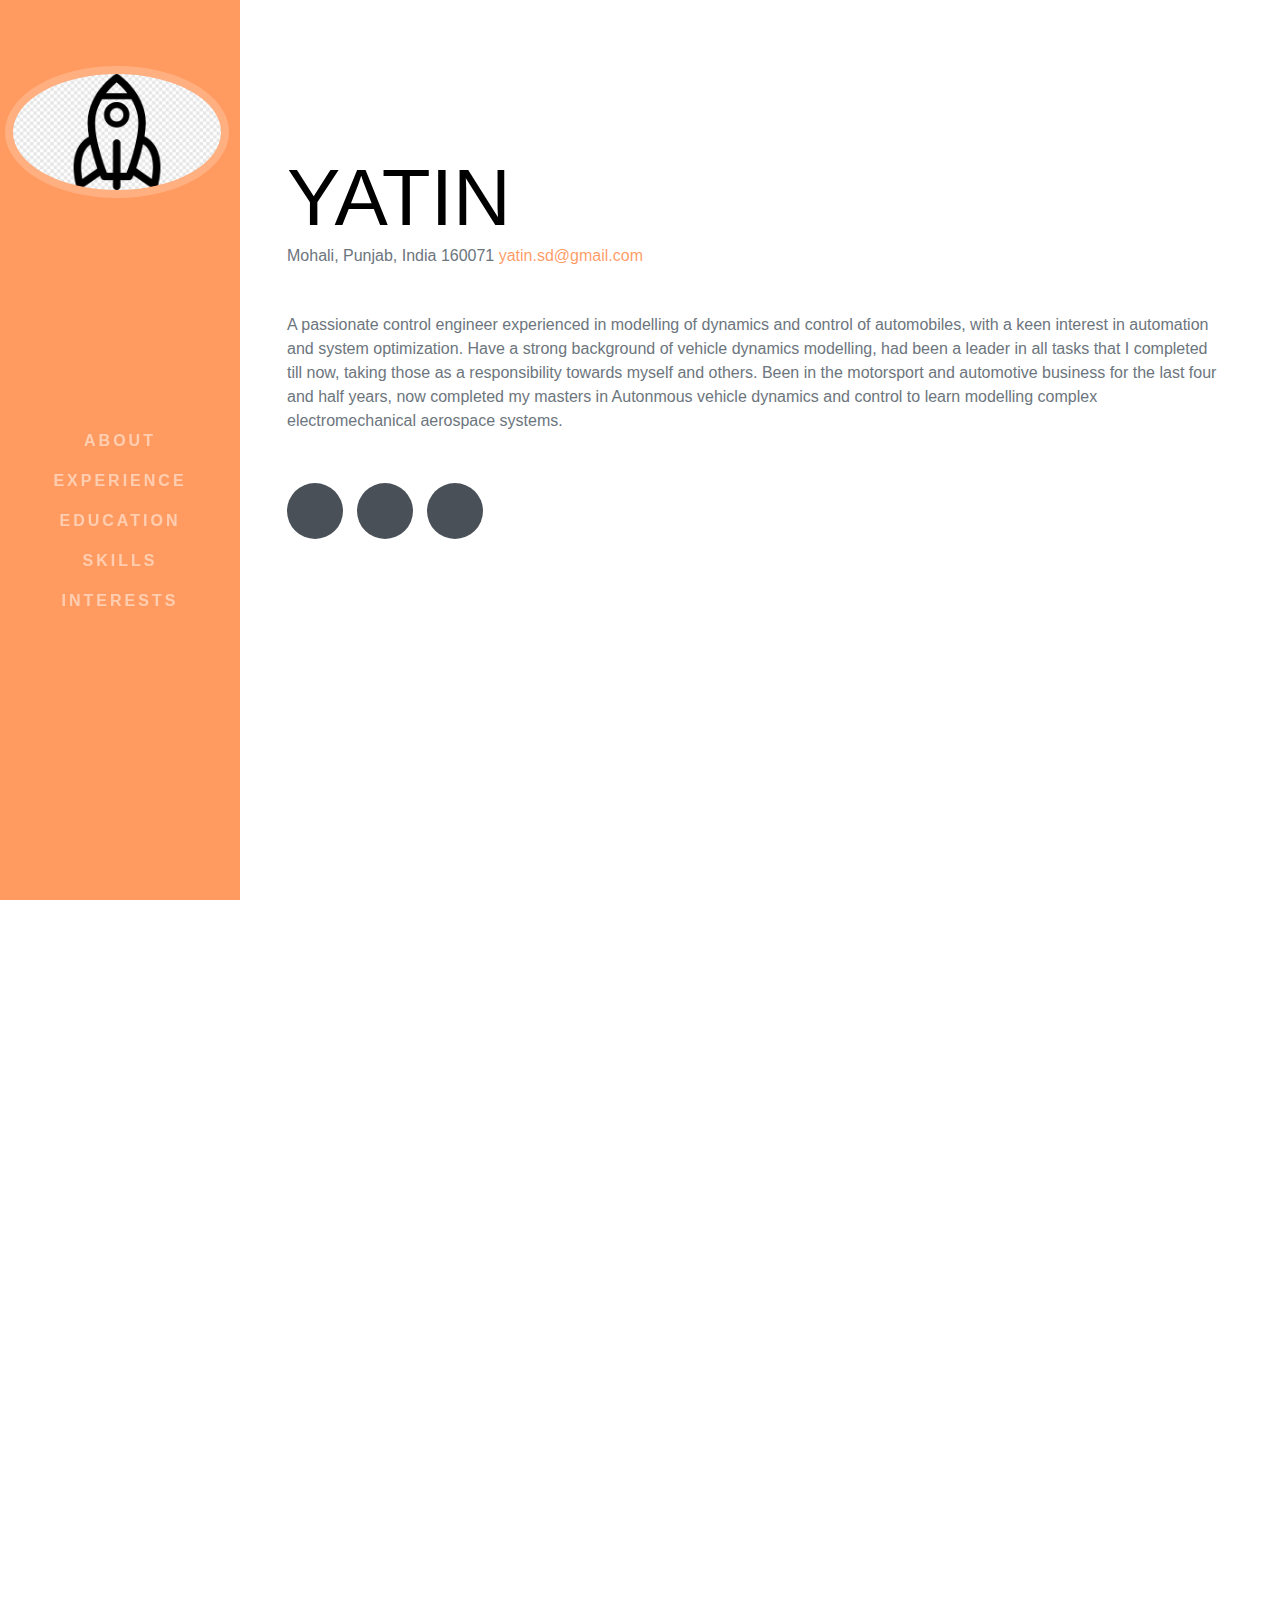
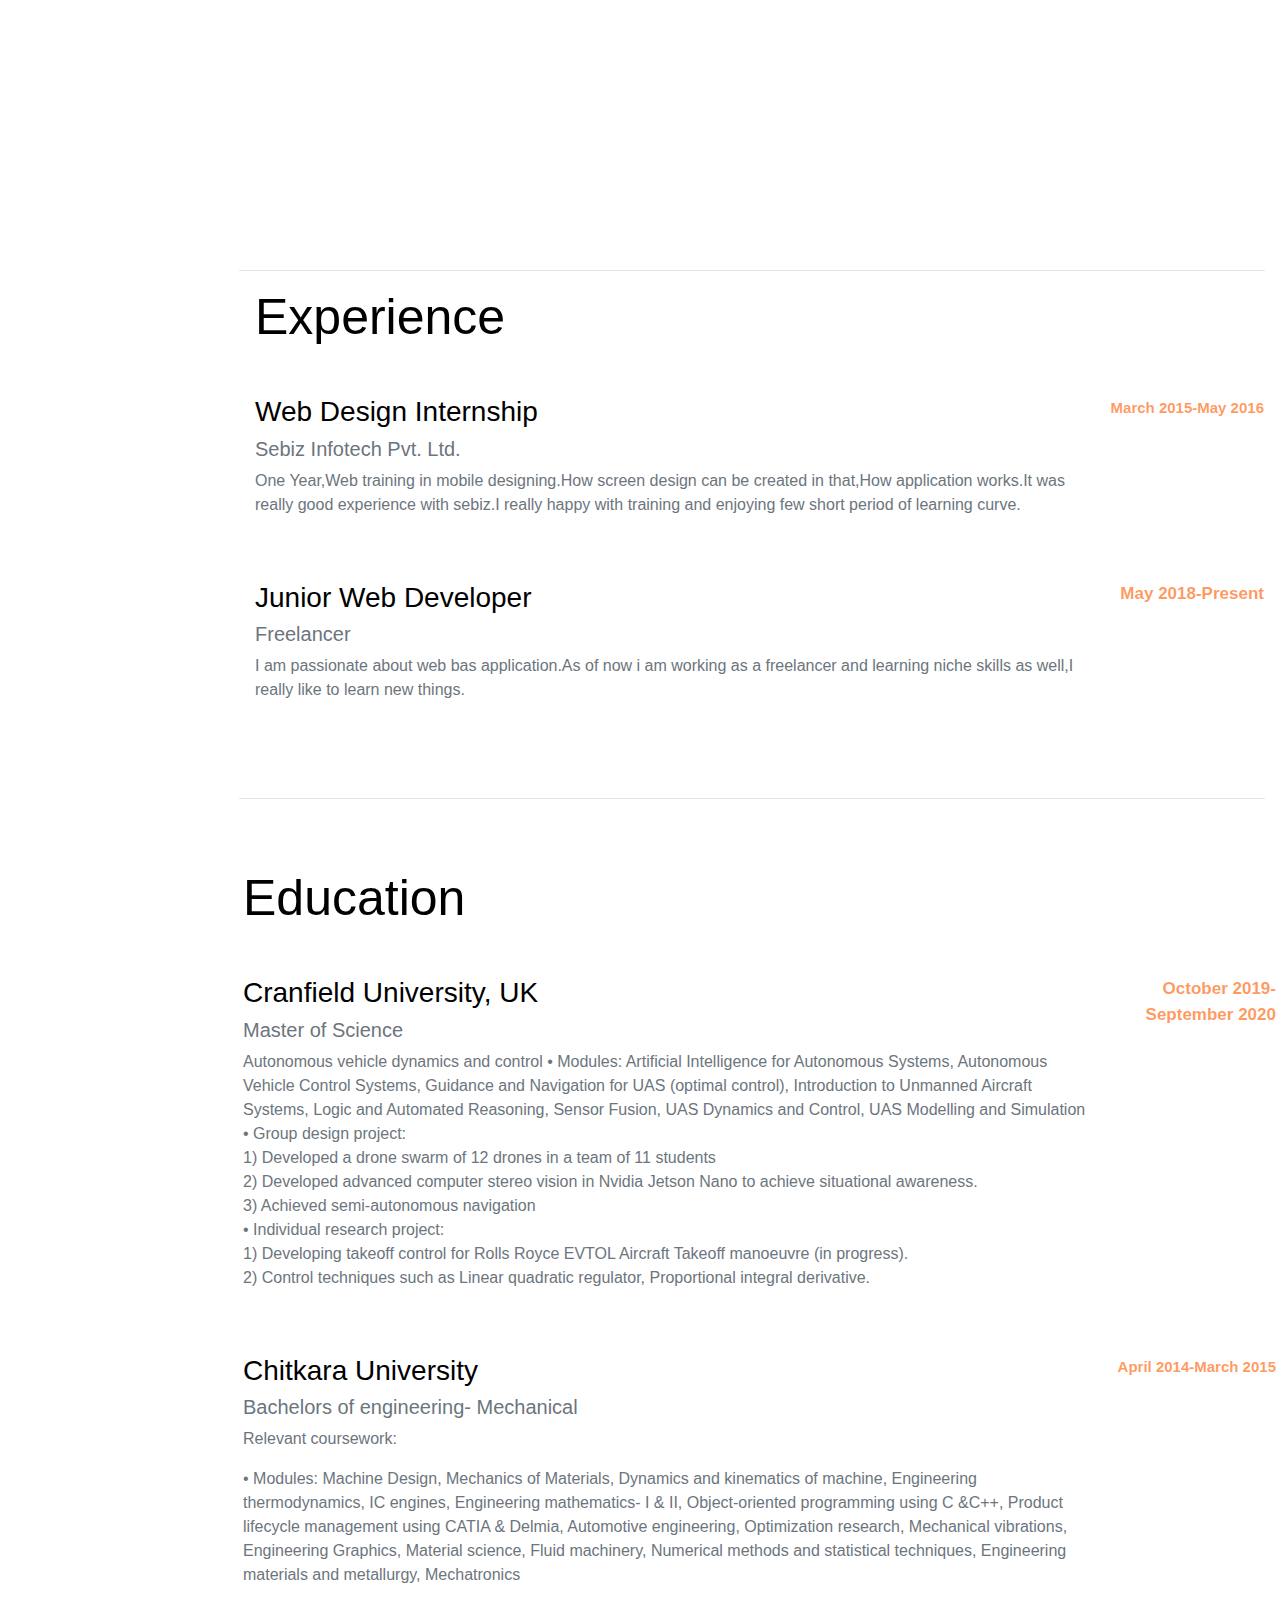
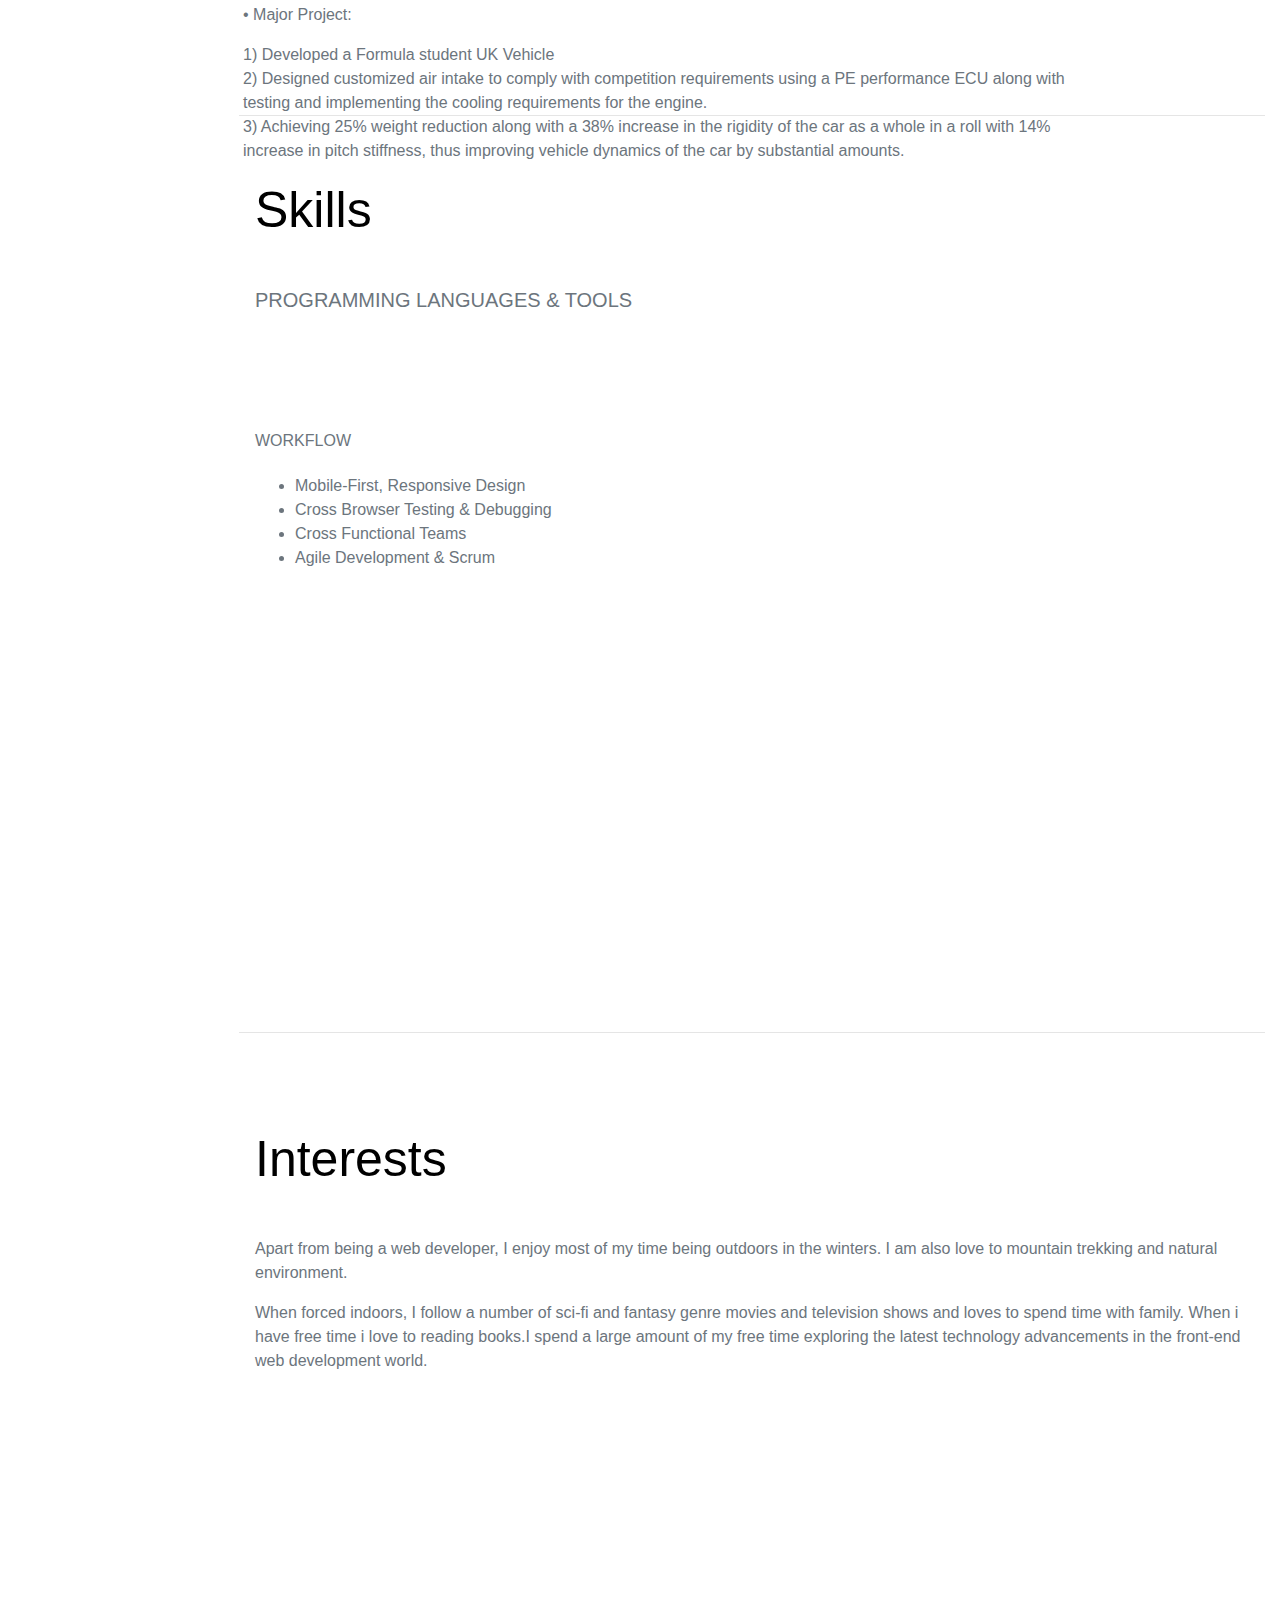
==== commit 3961512b: "Update index.html" ====
--- a/index.html
+++ b/index.html
@@ -60,7 +60,7 @@
 
     <main class="container-fluid">
       <section
-        class="resume-section p-3 p-lg-8"
+        class="resume-section p-3 p-lg-5"
         id="about"
         data-component="about"
       ></section>
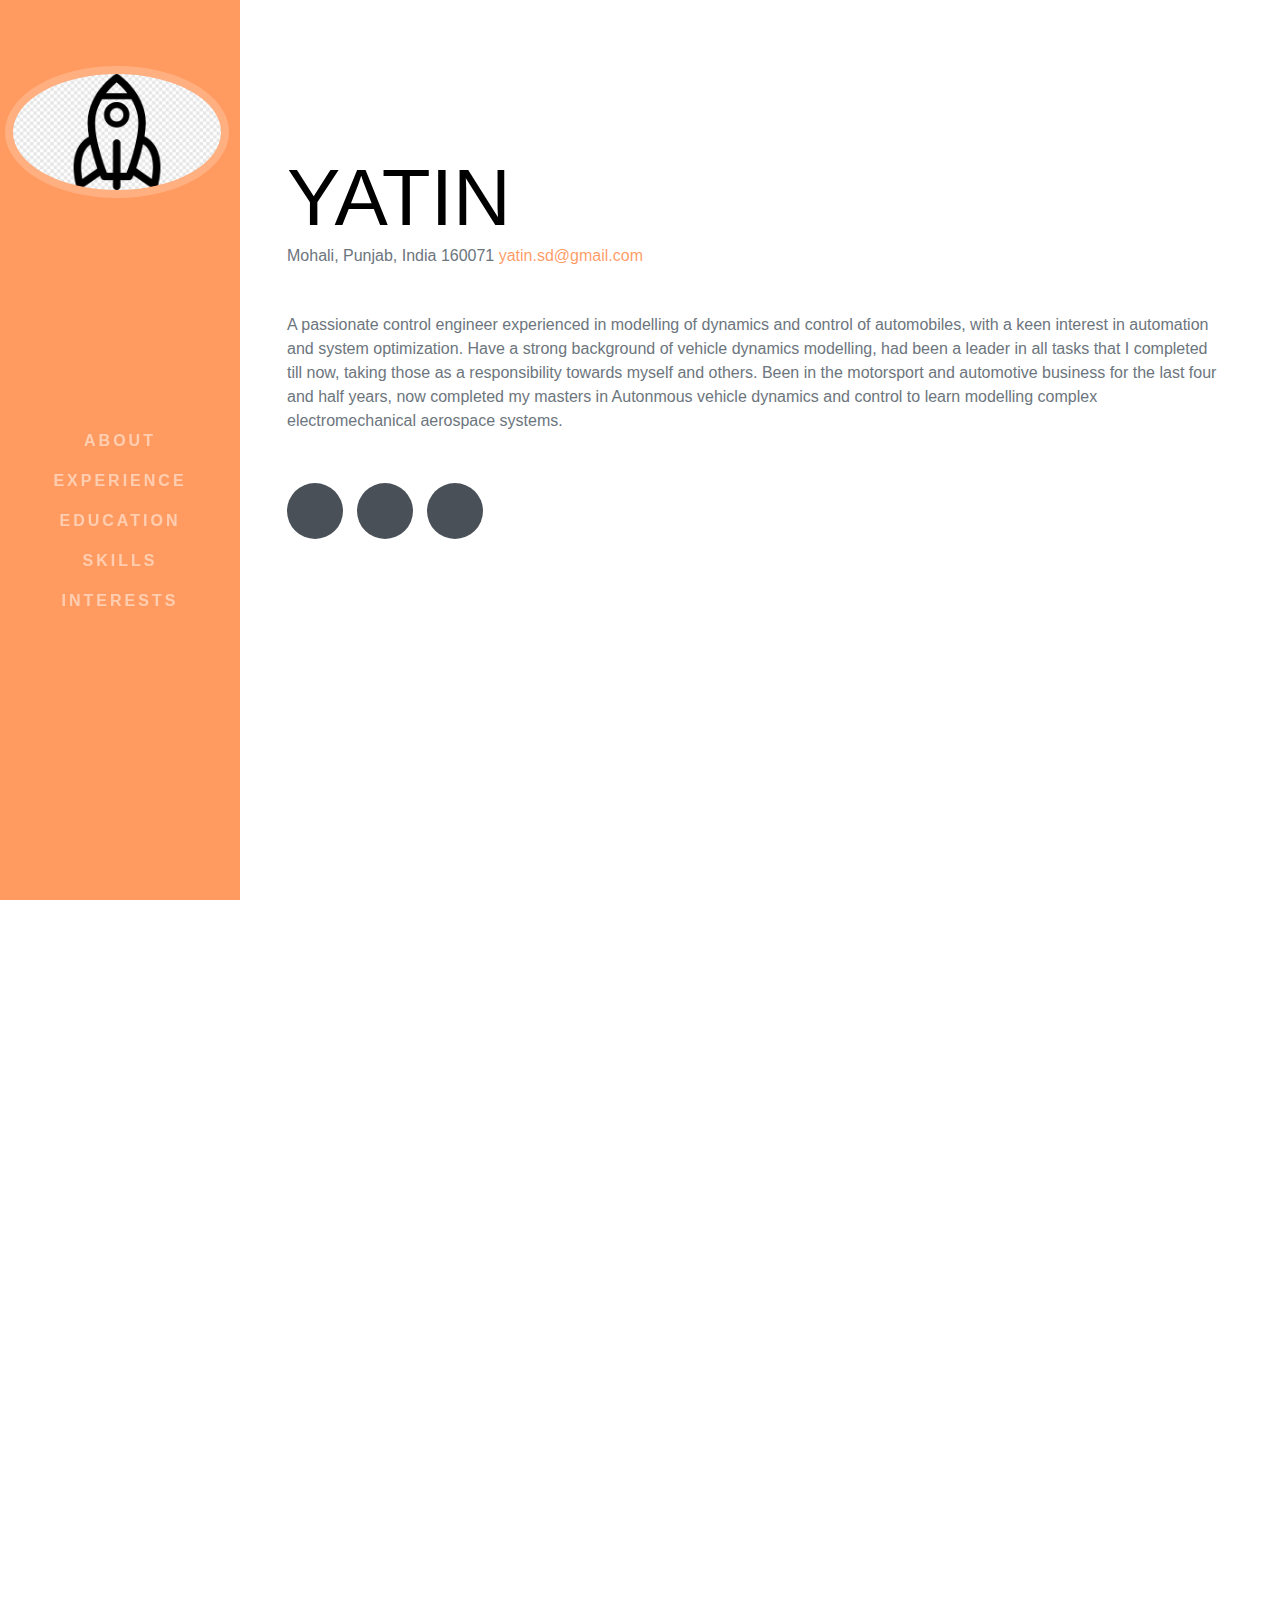
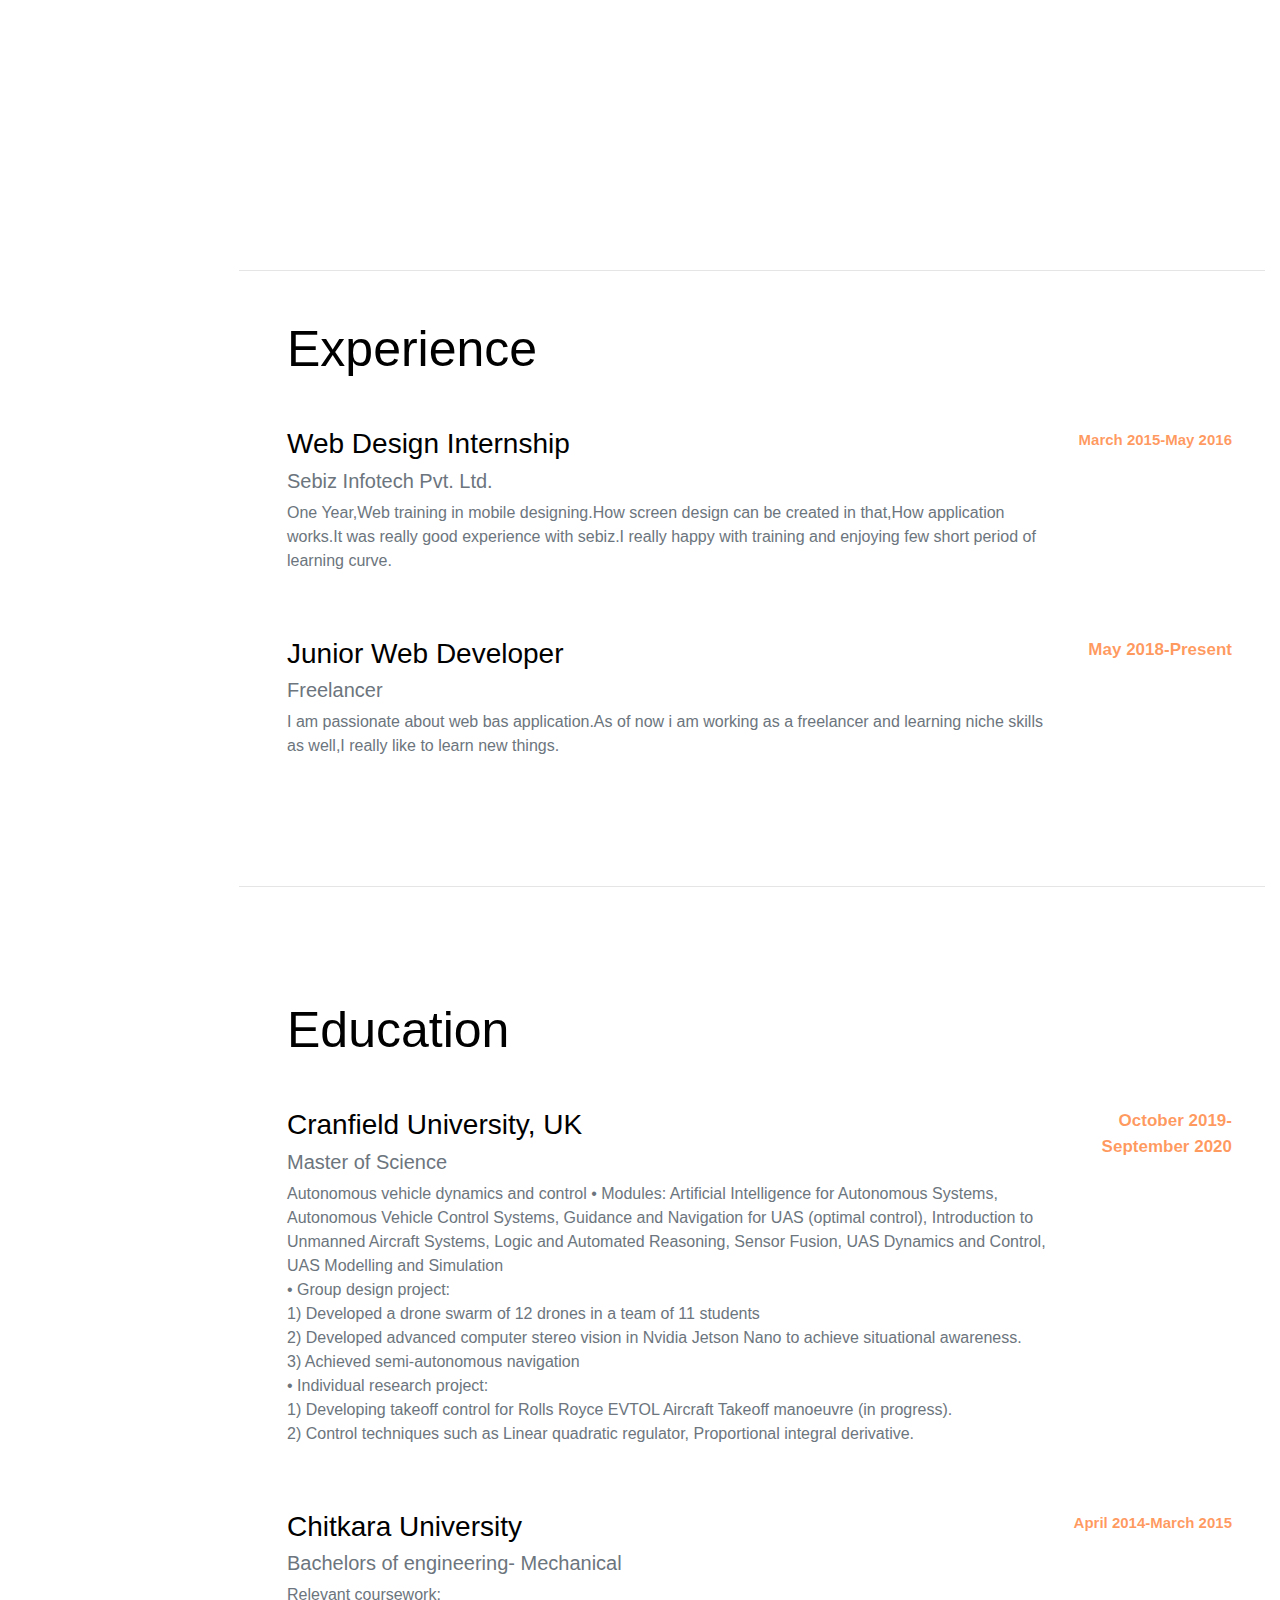
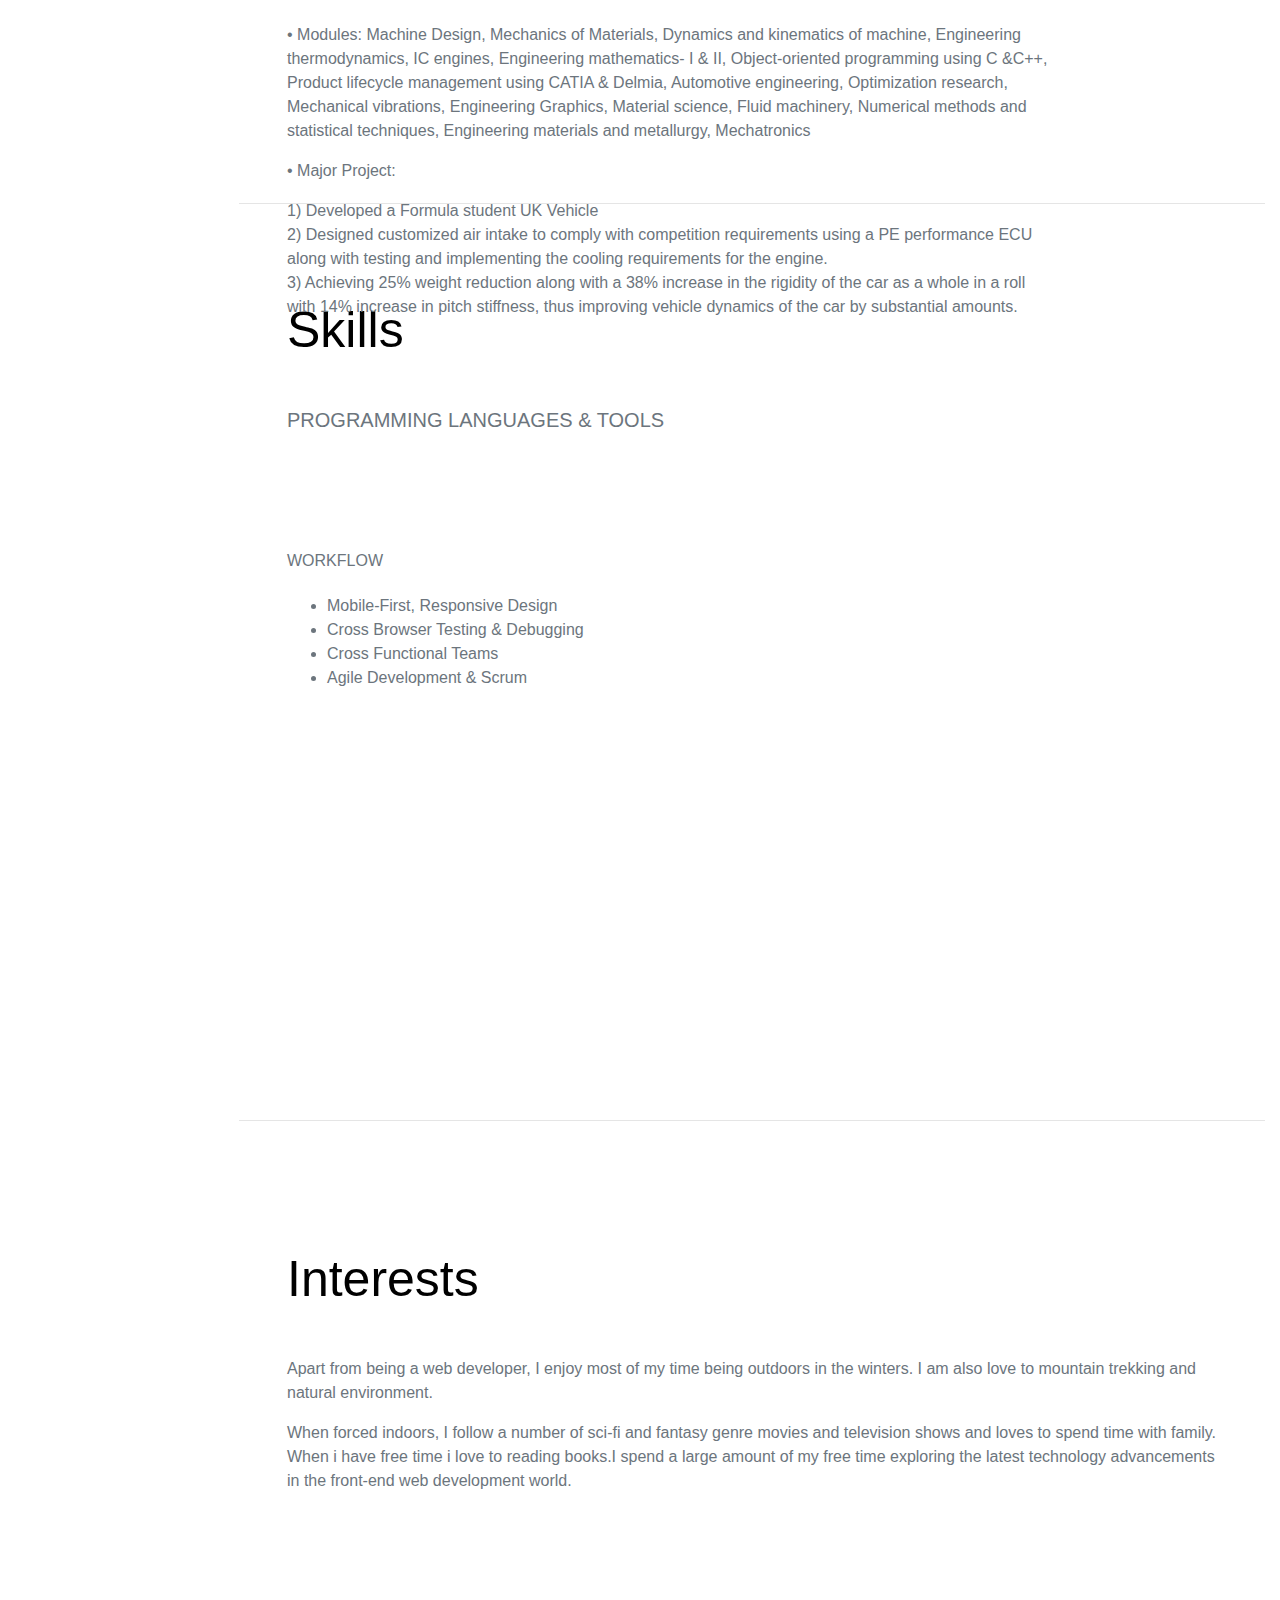
==== commit ce323184: "Update index.html" ====
--- a/index.html
+++ b/index.html
@@ -68,7 +68,7 @@
       <hr class="mb-0" />
 
       <section
-        class="resume-section p-3 p-lg-9"
+        class="resume-section p-3 p-lg-5"
         id="experience"
         data-component="experience"
       ></section>
@@ -76,7 +76,7 @@
       <hr class="mb-0" />
 
       <section
-        class="resume-section p-1 p-lg-25"
+        class="resume-section p-3 p-lg-5"
         id="education"
         data-component="education"
       ></section>
@@ -84,7 +84,7 @@
       <hr class="mb-0" />
 
       <section
-        class="resume-section p-3 p-lg-20"
+        class="resume-section p-3 p-lg-5"
         id="skills"
         data-component="skills"
       ></section>
@@ -92,7 +92,7 @@
       <hr class="mb-0" />
 
       <section
-        class="resume-section p-3 p-lg-20"
+        class="resume-section p-3 p-lg-5"
         id="interests"
         data-component="interests"
       ></section>
